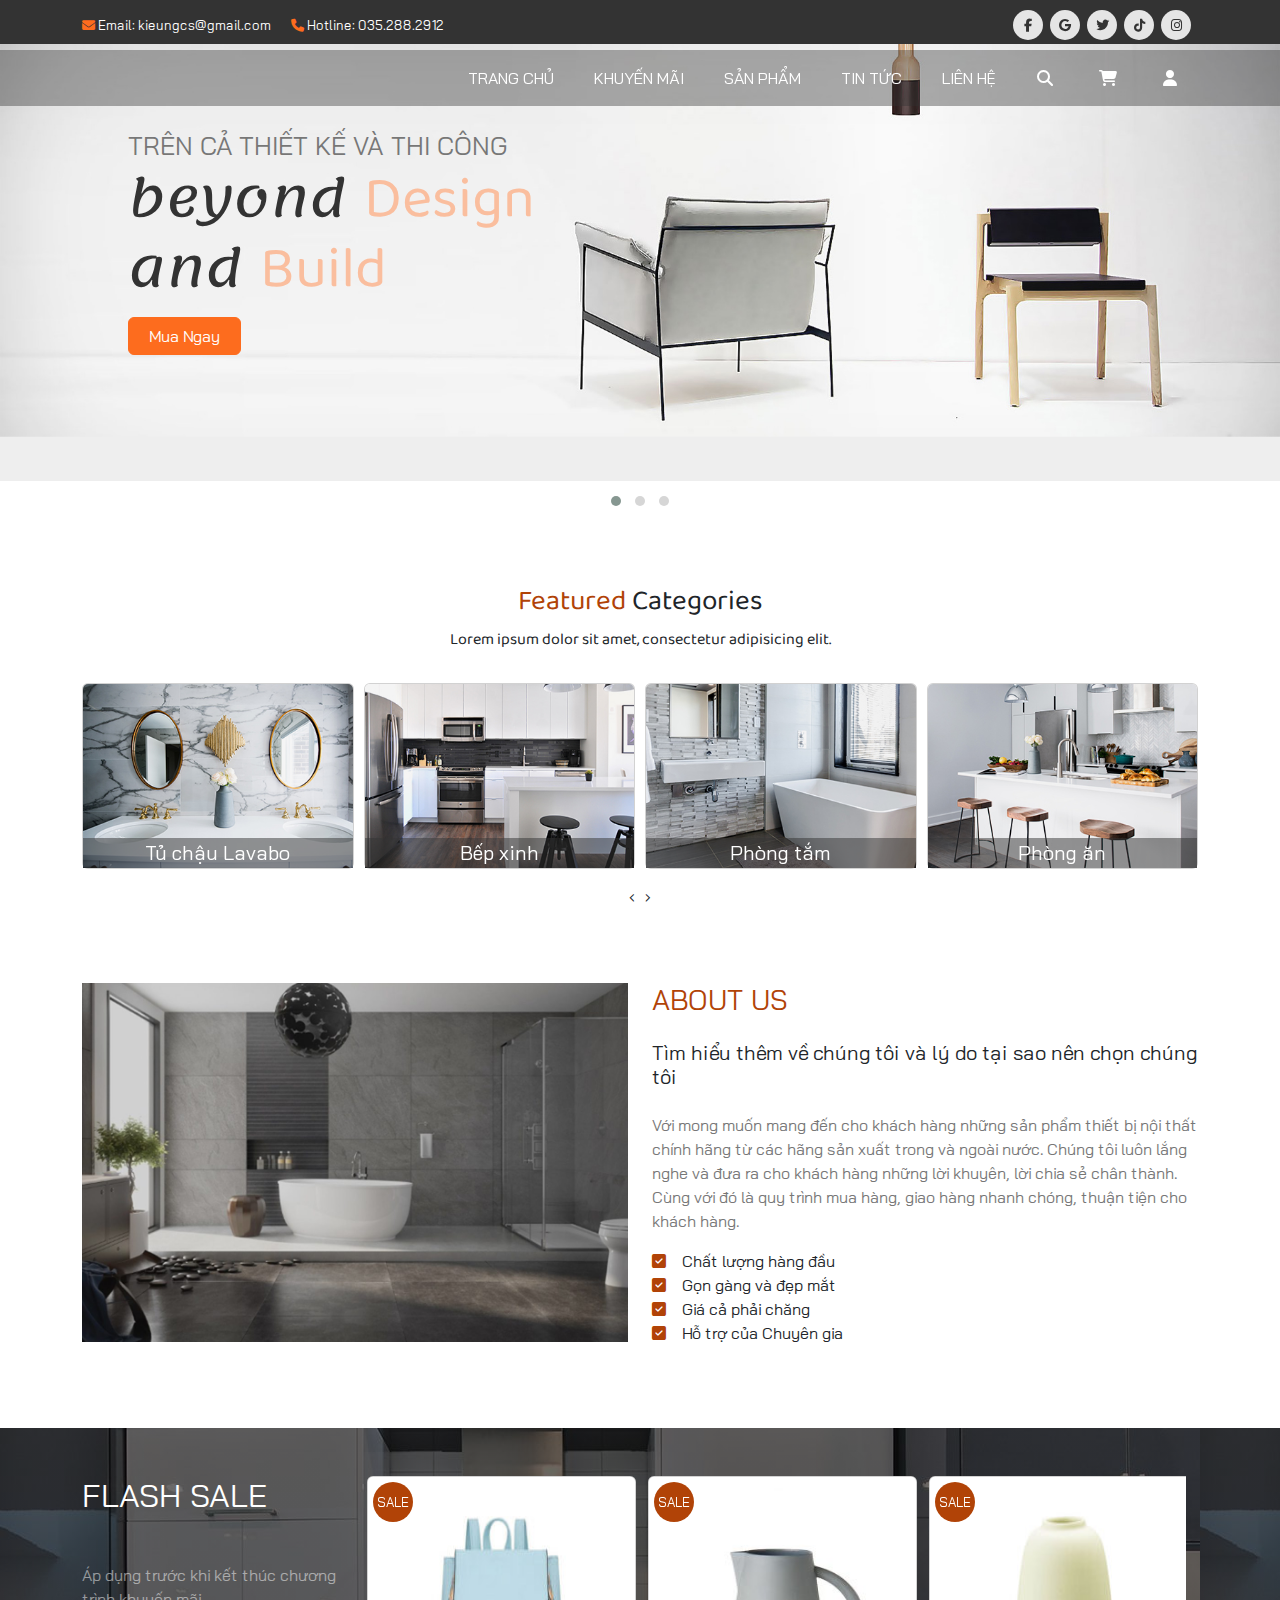
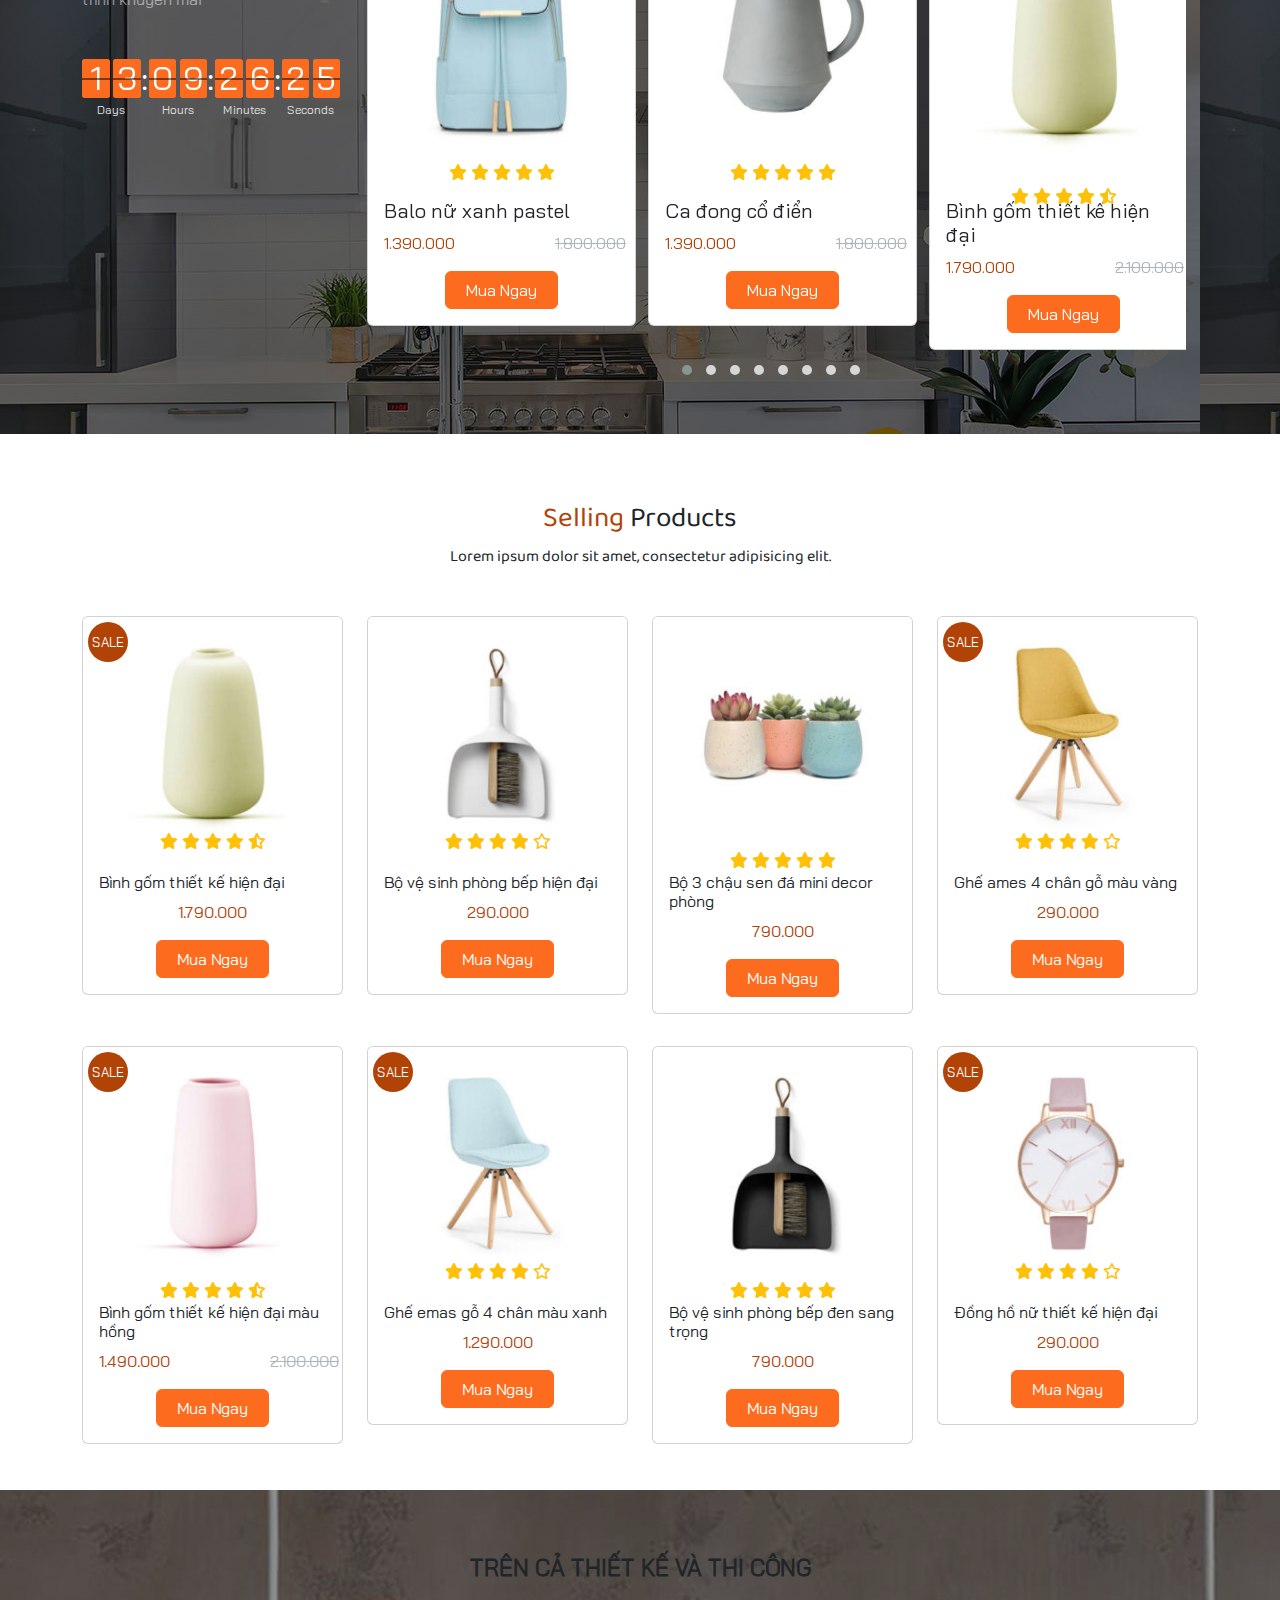
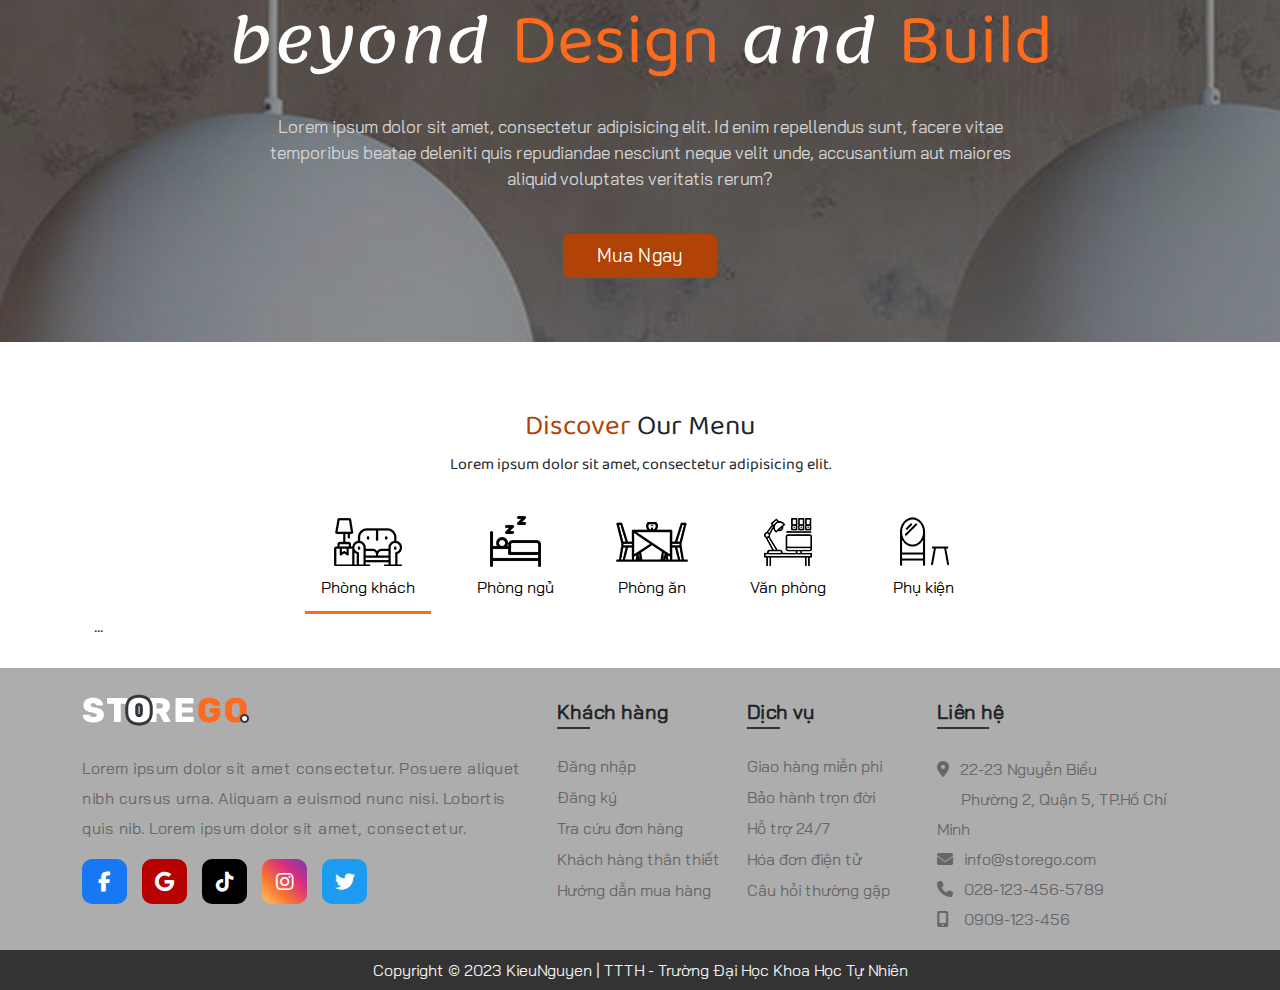
==== index.html @ 7e616f6b "initial commit" ====
<!doctype html>
<html><!-- InstanceBegin template="/Templates/TEMP-full.dwt" codeOutsideHTMLIsLocked="false" -->
<head>
<meta charset="utf-8">
<!-- InstanceBeginEditable name="doctitle" -->
<title>STORE-GO</title>
<!-- InstanceEndEditable -->
<meta name="viewport" content="width=device-width, initial-scale=1">
	<link rel="icon" href="images/logo.png" target="images/x-icon">
	<link rel="stylesheet" href="css/bootstrap.css">
	<link rel="stylesheet" href="css/all.min.css">
	<link rel="stylesheet" href="css/animate.css">
	<link rel="stylesheet" href="css/hover.css" media="all">
	<link rel="stylesheet" href="css/owl.carousel.css">
	<link rel="stylesheet" href="css/owl.theme.default.css">
	<link rel="stylesheet" href="css/style.css">
	<link rel="stylesheet" href="css/main-style.css">
<!-- InstanceBeginEditable name="head" -->
<!-- InstanceEndEditable -->
</head>

<body>
	<header>
		<div class="welcom bg-dark">
			<div class="container">
				<div class="row">
					<div class="col-lg-6">
						<ul class="contact">
							<li><i class="fa-solid fa-envelope text-primary"></i> Email: kieungcs@gmail.com</li>
							<li><i class="fa-solid fa-phone text-primary"></i> Hotline: 035.288.2912</li>
						</ul>
					</div>
					<div class="col-lg-6">
						<ul class="social d-flex justify-content-end mb-2">
							<li class="hvr-sweep-to-right"><a href="#"><i class="fa-brands fa-facebook-f"></i></a></li>
							<li class="hvr-sweep-to-right"><a href="#"><i class="fa-brands fa-google"></i></a></li>
							<li class="hvr-sweep-to-right"><a href="#"><i class="fa-brands fa-twitter"></i></a></li>
							<li class="hvr-sweep-to-right"><a href="#"><i class="fa-brands fa-tiktok"></i></a></li>
							<li class="hvr-sweep-to-right"><a href="#"><i class="fa-brands fa-instagram"></i></a></li>
						</ul>
					</div>
				</div>
			</div>
		</div>
		<nav class="navbar navbar-expand-lg px-3">
			<div class="container">
				<a href="index.html" class="navbar-brand"><img src="images/Logo.png" alt=""></a>
				<button type="button" class="navbar-toggler" data-bs-target="#menu" data-bs-toggle="collapse" > <span class="navbar-toggler-icon"></span></button>
				<div class="navbar-collapse collapse" id="menu">
					<ul class="navbar-nav ms-auto">
						<li class="nav-item">
							<a class="nav-link hvr-underline-from-center" href="#">TRANG CHỦ</a>
						</li>
						<li class="nav-item">
							<a class="nav-link hvr-underline-from-center" href="#">KHUYẾN MÃI</a>
						</li>
						<li class="nav-item">
							<a class="nav-link hvr-underline-from-center" href="#">SẢN PHẨM</a>
						</li>
						<li class="nav-item">
							<a class="nav-link hvr-underline-from-center" href="#">TIN TỨC</a>
						</li>
						<li class="nav-item">
							<a class="nav-link hvr-underline-from-center" href="#">LIÊN HỆ</a>
						</li>
					</ul>
					<div class="sub-nav">
						<button class="btn hvr-ripple-in" type="button"><i class="fa-solid fa-search text-white"></i></button>
						<button class="btn hvr-ripple-in" type="button"><i class="fa-solid fa-cart-shopping text-white"></i></button>
						<button class="btn hvr-ripple-in" type="button"><i class="fa-solid fa-user text-white"></i></button>
					</div>
				</div>
			</div>
		</nav>
	  
		<div class="bg-page">
			<!-- InstanceBeginEditable name="banner" -->
			<div class="owl-carousel owl-theme" id="banner">
				<div class="item">
					<img src="images/Main-banner.jpg" alt="">
					<div class="carousel-caption">
						<h4>TRÊN CẢ THIẾT KẾ VÀ THI CÔNG</h4>
						<h2 class="caption">beyond <span>Design</span> <br> and <span>Build</span></h2>
						<button type="button" class="btn btn-primary">Mua Ngay</button>
					</div>
				</div>
				<div class="item">
					<img src="images/Main-banner-01.jpg" alt="">
					<div class="carousel-caption">
						<h4 class="text-primary">SPECIAL OFFER</h4>
						<h1 class="display-1 text-primary">40 <span class="text-light">% <br>OFF</span></h1>
						<h5>On select furniture</h5>
						<button type="button" class="btn btn-primary">Mua Ngay</button>
					</div>
				</div>
				<div class="item">
					<img src="images/main-banner-2.jpg" alt="">
					<div class="carousel-caption">
						<h1 class="display-1 text-primary">Furniture you</h1>
						<h4 style="letter-spacing: 0.5vw" class="my-3 text-light">'ll love in 2024</h4>
						<h5>Lorem ipsum dolor sit amet.</h5>
						<button type="button" class="btn btn-primary">Mua Ngay</button>
					</div>
				</div>
			</div>		
			
			<!-- InstanceEndEditable -->
		</div>
	</header>
    
	
<!-- InstanceBeginEditable name="main" -->
	<main>
		<section>
			<div class="container">
				<div class="section-title">
					<h3><span class="text-secondary">Featured</span> Categories</h3>
					<p>Lorem ipsum dolor sit amet, consectetur adipisicing elit.</p>
				</div>
				<div class="owl-carousel owl-theme" id="category">
					<div class="item card">
						<img src="images/category-image-1.jpg" alt="" class="w-100 card-img-top">
						<div class="card-img-overlay">
							<p>Tủ chậu Lavabo</p>
						</div>
					</div>
					<div class="item card">
						<img src="images/category-image-2.jpg" alt="" class="w-100 card-img-top">
						<div class="card-img-overlay">
							<p>Bếp xinh</p>
						</div>
					</div>
					<div class="item card">
						<img src="images/category-image-3.jpg" alt="" class="w-100 card-img-top">
						<div class="card-img-overlay">
							<p>Phòng tắm</p>
						</div>
					</div>
					<div class="item card">
						<img src="images/category-image-4.jpg" alt="" class="w-100 card-img-top">
						<div class="card-img-overlay">
							<p>Phòng ăn</p>
						</div>
					</div>
					<div class="item card">
						<img src="images/category-image-5.jpg" alt="" class="w-100 card-img-top">
						<div class="card-img-overlay">
							<p>Thiết bị hiện đại</p>
						</div>
					</div>
					<div class="item card">
						<img src="images/category-image-6.jpg" alt="" class="w-100 card-img-top">
						<div class="card-img-overlay">
							<p>Phụ kiện bếp</p>
						</div>
					</div>
				</div>
			</div>
		</section>
		<section class="about" style="margin: 70px 0 30px 0">
			<div class="container">
				<div class="row">
					<div class="col-md-6 mb-3">
						<img src="images/Consequunt-magni-dolores-1200x789_t.jpg" alt="" class="w-100">
					</div>
					<div class="col-md-6">
						<h3 class="text-secondary pb-3">ABOUT US</h3>
						<h5 class="pb-3">Tìm hiểu thêm về chúng tôi và lý do tại sao nên chọn chúng tôi</h5>
						<p class="text-gray">Với mong muốn mang đến cho khách hàng những sản phẩm thiết bị nội thất chính hãng từ các hãng sản xuất trong và ngoài nước. Chúng tôi luôn lắng nghe và đưa ra cho khách hàng những lời khuyên, lời chia sẻ chân thành. Cùng với đó là quy trình mua hàng, giao hàng nhanh chóng, thuận tiện cho khách hàng.</p>
						<ul>
							<li><i class="fa-solid fa-check-square text-secondary me-3"></i>Chất lượng hàng đầu</li>
							<li><i class="fa-solid fa-check-square text-secondary me-3"></i>Gọn gàng và đẹp mắt</li>
							<li><i class="fa-solid fa-check-square text-secondary me-3"></i>Giá cả phải chăng</li>
							<li><i class="fa-solid fa-check-square text-secondary me-3"></i>Hỗ trợ của Chuyên gia</li>
						</ul>
					</div>
				</div>
			</div>
		</section>
		<section id="flash-deal">
			<div style="margin: 70px 0 30px 0">
				<div class="content py-5">
					<div class="container">
						<div class="row">
							<div class="col-lg-3">
								<h2 class="text-white">FLASH SALE</h2>
								<p class="text-white-50 mt-5">Áp dụng trước khi kết thúc chương trình khuyến mãi</p>
								<div class="flipper my-5" data-reverse="true" data-datetime="2023-01-01 00:00:00" data-template="dd|HH|ii|ss" data-labels="Days|Hours|Minutes|Seconds" id="myFlipper"></div>
							</div>
							<div class="col-lg-9">
								<div class="row owl-carousel owl-theme" id="pr-sale">
									<div class="item">
										<div class="card">
											<div class="tag-sale">SALE</div>
											<img src="images/1-256x360.jpg" alt="" class="card-img-top w-100">
											<div class="card-img-overlay text-center text-yellow" style="position: absolute; bottom: 125px">
												<i class="fa-solid fa-star"></i>
												<i class="fa-solid fa-star"></i>
												<i class="fa-solid fa-star"></i>
												<i class="fa-solid fa-star"></i>
												<i class="fa-solid fa-star"></i>
											</div>
											<div class="card-body text-center">
												<h5 class="card-title text-start">Ca đong cổ điển</h5>
												<p class="price text-secondary text-end">1.390.000 <span class="giacu">1.800.000</span></p>
												<a href="#"><button type="button" class="btn btn-primary">Mua Ngay</button></a>
											</div>
											<div class="card-img-overlay sub-view">
												<ul class="d-flex flex-column">
					 								<li><a href="#"><i class="fas fa-shopping-cart"></i></a></li>
				 									<li><a href="#"><i class="fas fa-heart"></i></a></li>
				 									<li><a href="#"><i class="fas fa-search-plus"></i></a></li>
												</ul>
											</div>
										</div>
									</div>
									<div class="item">
										<div class="card">
											<div class="tag-sale">SALE</div>
											<img src="images/1-270x250.jpg" alt="" class="card-img-top w-100">
											<div class="card-img-overlay text-center text-yellow" style="position: absolute; bottom: 125px">
												<i class="fa-solid fa-star"></i>
												<i class="fa-solid fa-star"></i>
												<i class="fa-solid fa-star"></i>
												<i class="fa-solid fa-star"></i>
												<i class="fa-solid fa-star-half-alt"></i>
											</div>
											<div class="card-body text-center">
												<h5 class="card-title text-start">Bình gốm thiết kế hiện đại</h5>
												<p class="price text-secondary text-end">1.790.000 <span class="giacu">2.100.000</span></p>
												<a href="#"><button type="button" class="btn btn-primary">Mua Ngay</button></a>
											</div>
											<div class="card-img-overlay sub-view">
												<ul class="d-flex flex-column">
					 								<li><a href="#"><i class="fas fa-shopping-cart"></i></a></li>
				 									<li><a href="#"><i class="fas fa-heart"></i></a></li>
				 									<li><a href="#"><i class="fas fa-search-plus"></i></a></li>
												</ul>
											</div>
										</div>
									</div>
									<div class="item">
										<div class="card">
											<div class="tag-sale">SALE</div>
											<img src="images/1-277x300.jpg" alt="" class="card-img-top w-100">
											<div class="card-img-overlay text-center text-yellow" style="position: absolute; bottom: 125px">
												<i class="fa-solid fa-star"></i>
												<i class="fa-solid fa-star"></i>
												<i class="fa-solid fa-star"></i>
												<i class="fa-solid fa-star"></i>
												<i class="fa-regular fa-star"></i>
											</div>
											<div class="card-body text-center">
												<h5 class="card-title text-start">Ghế tựa bằng gỗ 4 chân</h5>
												<p class="price text-secondary text-end">720.000 <span class="giacu">1.300.000</span></p>
												<a href="#"><button type="button" class="btn btn-primary">Mua Ngay</button></a>
											</div>
											<div class="card-img-overlay sub-view">
												<ul class="d-flex flex-column">
					 								<li><a href="#"><i class="fas fa-shopping-cart"></i></a></li>
				 									<li><a href="#"><i class="fas fa-heart"></i></a></li>
				 									<li><a href="#"><i class="fas fa-search-plus"></i></a></li>
												</ul>
											</div>
										</div>
									</div>
									<div class="item">
										<div class="card">
											<div class="tag-sale">SALE</div>
											<img src="images/10-1-277x350.jpg" alt="" class="card-img-top w-100">
											<div class="card-img-overlay text-center text-yellow" style="position: absolute; bottom: 125px">
												<i class="fa-solid fa-star"></i>
												<i class="fa-solid fa-star"></i>
												<i class="fa-solid fa-star"></i>
												<i class="fa-solid fa-star"></i>
												<i class="fa-solid fa-star"></i>
											</div>
											<div class="card-body text-center">
												<h5 class="card-title text-start">Ly uống nước có quai</h5>
												<p class="price text-secondary text-end">390.000 <span class="giacu">800.000</span></p>
												<a href="#"><button type="button" class="btn btn-primary">Mua Ngay</button></a>
											</div>
											<div class="card-img-overlay sub-view">
												<ul class="d-flex flex-column">
					 								<li><a href="#"><i class="fas fa-shopping-cart"></i></a></li>
				 									<li><a href="#"><i class="fas fa-heart"></i></a></li>
				 									<li><a href="#"><i class="fas fa-search-plus"></i></a></li>
												</ul>
											</div>
										</div>
									</div>
									<div class="item">
										<div class="card">
											<div class="tag-sale">SALE</div>
											<img src="images/10-270x250.jpg" alt="" class="card-img-top w-100">
											<div class="card-img-overlay text-center text-yellow" style="position: absolute; bottom: 125px">
												<i class="fa-solid fa-star"></i>
												<i class="fa-solid fa-star"></i>
												<i class="fa-solid fa-star"></i>
												<i class="fa-solid fa-star"></i>
												<i class="fa-solid fa-star-half-alt"></i>
											</div>
											<div class="card-body text-center">
												<h5 class="card-title text-start">Đồng hồ nữ sang trọng</h5>
												<p class="price text-secondary text-end">3.390.000 <span class="giacu">7.800.000</span></p>
												<a href="#"><button type="button" class="btn btn-primary">Mua Ngay</button></a>
											</div>
											<div class="card-img-overlay sub-view">
												<ul class="d-flex flex-column">
					 								<li><a href="#"><i class="fas fa-shopping-cart"></i></a></li>
				 									<li><a href="#"><i class="fas fa-heart"></i></a></li>
				 									<li><a href="#"><i class="fas fa-search-plus"></i></a></li>
												</ul>
											</div>
										</div>
									</div>
									<div class="item">
										<div class="card">
											<div class="tag-sale">SALE</div>
											<img src="images/10-277x300.jpg" alt="" class="card-img-top w-100">
											<div class="card-img-overlay text-center text-yellow" style="position: absolute; bottom: 125px">
												<i class="fa-solid fa-star"></i>
												<i class="fa-solid fa-star"></i>
												<i class="fa-solid fa-star"></i>
												<i class="fa-solid fa-star"></i>
												<i class="fa-regular fa-star"></i>
											</div>
											<div class="card-body text-center">
												<h5 class="card-title text-start">Ghế tựa xanh green 4 chân</h5>
												<p class="price text-secondary text-end">390.000 <span class="giacu">1.000.000</span></p>
												<a href="#"><button type="button" class="btn btn-primary">Mua Ngay</button></a>
											</div>
											<div class="card-img-overlay sub-view">
												<ul class="d-flex flex-column">
					 								<li><a href="#"><i class="fas fa-shopping-cart"></i></a></li>
				 									<li><a href="#"><i class="fas fa-heart"></i></a></li>
				 									<li><a href="#"><i class="fas fa-search-plus"></i></a></li>
												</ul>
											</div>
										</div>
									</div>
									<div class="item">
										<div class="card">
											<div class="tag-sale">SALE</div>
											<img src="images/12-256x256.jpg" alt="" class="card-img-top w-100">
											<div class="card-img-overlay text-center text-yellow" style="position: absolute; bottom: 125px">
												<i class="fa-solid fa-star"></i>
												<i class="fa-solid fa-star"></i>
												<i class="fa-solid fa-star"></i>
												<i class="fa-solid fa-star"></i>
												<i class="fa-solid fa-star-half-alt"></i>
											</div>
											<div class="card-body text-center">
												<h5 class="card-title text-start">Đèn trang trí treo tường</h5>
												<p class="price text-secondary text-end">390.000 <span class="giacu">800.000</span></p>
												<a href="#"><button type="button" class="btn btn-primary">Mua Ngay</button></a>
											</div>
											<div class="card-img-overlay sub-view">
												<ul class="d-flex flex-column">
					 								<li><a href="#"><i class="fas fa-shopping-cart"></i></a></li>
				 									<li><a href="#"><i class="fas fa-heart"></i></a></li>
				 									<li><a href="#"><i class="fas fa-search-plus"></i></a></li>
												</ul>
											</div>
										</div>
									</div>
									<div class="item">
										<div class="card">
											<div class="tag-sale">SALE</div>
											<img src="images/11-270x250.jpg" alt="" class="card-img-top w-100">
											<div class="card-img-overlay text-center text-yellow" style="position: absolute; bottom: 125px">
												<i class="fa-solid fa-star"></i>
												<i class="fa-solid fa-star"></i>
												<i class="fa-solid fa-star"></i>
												<i class="fa-solid fa-star"></i>
												<i class="fa-solid fa-star"></i>
											</div>
											<div class="card-body text-center">
												<h5 class="card-title text-start">Balo nữ xanh pastel</h5>
												<p class="price text-secondary text-end">1.390.000 <span class="giacu">1.800.000</span></p>
												<a href="#"><button type="button" class="btn btn-primary">Mua Ngay</button></a>
											</div>
											<div class="card-img-overlay sub-view">
												<ul class="d-flex flex-column">
					 								<li><a href="#"><i class="fas fa-shopping-cart"></i></a></li>
				 									<li><a href="#"><i class="fas fa-heart"></i></a></li>
				 									<li><a href="#"><i class="fas fa-search-plus"></i></a></li>
												</ul>
											</div>
										</div>
									</div>
								</div>
							</div>
						</div>
					</div>
				</div>
			</div>
		</section>
		<section id="pr-hot" style="margin: 70px 0 30px 0">
			<div class="container">
				<div class="section-title">
					<h3><span class="text-secondary">Selling</span> Products</h3>
					<p>Lorem ipsum dolor sit amet, consectetur adipisicing elit.</p>
				</div>
				<div class="row" style="overflow: hidden">
					<div class="col-lg-4 col-xl-3 col-6">
						<div class="card my-3">
                            <div class="tag-sale">SALE</div>
                            <img src="images/1-270x250.jpg" alt="" class="card-img-top w-100" style="">
                            <div class="card-img-overlay text-center text-yellow" style="position: absolute; bottom: 125px">
                                <i class="fa-solid fa-star"></i>
                                <i class="fa-solid fa-star"></i>
                                <i class="fa-solid fa-star"></i>
                                <i class="fa-solid fa-star"></i>
                                <i class="fa-solid fa-star-half-alt"></i>
                            </div>
                            <div class="card-body text-center">
                                <h6 class="card-title text-start">Bình gốm thiết kế hiện đại</h6>
                                <p class="text-secondary">1.790.000</p>
                                <a href="#"><button type="button" class="btn btn-primary">Mua Ngay</button></a>
                            </div>
                            <div class="card-img-overlay sub-view">
                                <ul class="d-flex flex-column">
                                    <li><a href="#"><i class="fas fa-shopping-cart"></i></a></li>
                                    <li><a href="#"><i class="fas fa-heart"></i></a></li>
                                    <li><a href="#"><i class="fas fa-search-plus"></i></a></li>
                                </ul>
                            </div>
                        </div>
					</div>
					<div class="col-lg-4 col-xl-3 col-6">
						<div class="card my-3">
                            <img src="images/3-270x250.jpg" alt="" class="card-img-top w-100">
                            <div class="card-img-overlay text-center text-yellow" style="position: absolute; bottom: 125px">
                                <i class="fa-solid fa-star"></i>
                                <i class="fa-solid fa-star"></i>
                                <i class="fa-solid fa-star"></i>
                                <i class="fa-solid fa-star"></i>
                                <i class="fa-regular fa-star"></i>
                            </div>
                            <div class="card-body text-center">
                                <h6 class="card-title text-start">Bộ vệ sinh phòng bếp hiện đại</h6>
                                <p class="text-secondary">290.000</p>
                                <a href="#"><button type="button" class="btn btn-primary">Mua Ngay</button></a>
                            </div>
                            <div class="card-img-overlay sub-view">
                                <ul class="d-flex flex-column">
                                    <li><a href="#"><i class="fas fa-shopping-cart"></i></a></li>
                                    <li><a href="#"><i class="fas fa-heart"></i></a></li>
                                    <li><a href="#"><i class="fas fa-search-plus"></i></a></li>
                                </ul>
                            </div>
                        </div>
					</div>
					<div class="col-lg-4 col-6 col-xl-3">
						<div class="card my-3">
                            <img src="images/5-270x250.jpg" alt="" class="card-img-top w-100">
                            <div class="card-img-overlay text-center text-yellow" style="position: absolute; bottom: 125px">
                                <i class="fa-solid fa-star"></i>
                                <i class="fa-solid fa-star"></i>
                                <i class="fa-solid fa-star"></i>
                                <i class="fa-solid fa-star"></i>
                                <i class="fa-solid fa-star"></i>
                            </div>
                            <div class="card-body text-center">
                                <h6 class="card-title text-start">Bộ 3 chậu sen đá mini decor phòng</h6>
                                <p class="text-secondary">790.000</p>
                                <a href="#"><button type="button" class="btn btn-primary">Mua Ngay</button></a>
                            </div>
                            <div class="card-img-overlay sub-view">
                                <ul class="d-flex flex-column">
                                    <li><a href="#"><i class="fas fa-shopping-cart"></i></a></li>
                                    <li><a href="#"><i class="fas fa-heart"></i></a></li>
                                    <li><a href="#"><i class="fas fa-search-plus"></i></a></li>
                                </ul>
                            </div>
                        </div>
					</div>
					<div class="col-lg-4 col-6 col-xl-3">
						<div class="card my-3">
							<div class="tag-sale">SALE</div>
                            <img src="images/7-270x250.jpg" alt="" class="card-img-top w-100">
                            <div class="card-img-overlay text-center text-yellow" style="position: absolute; bottom: 125px">
                                <i class="fa-solid fa-star"></i>
                                <i class="fa-solid fa-star"></i>
                                <i class="fa-solid fa-star"></i>
                                <i class="fa-solid fa-star"></i>
                                <i class="fa-regular fa-star"></i>
                            </div>
                            <div class="card-body text-center">
                                <h6 class="card-title text-start">Ghế ames 4 chân gỗ màu vàng </h6>
                                <p class="text-secondary">290.000</p>
                                <a href="#"><button type="button" class="btn btn-primary">Mua Ngay</button></a>
                            </div>
                            <div class="card-img-overlay sub-view">
                                <ul class="d-flex flex-column">
                                    <li><a href="#"><i class="fas fa-shopping-cart"></i></a></li>
                                    <li><a href="#"><i class="fas fa-heart"></i></a></li>
                                    <li><a href="#"><i class="fas fa-search-plus"></i></a></li>
                                </ul>
                            </div>
                        </div>
					</div>
					<div class="col-lg-4 col-6 col-xl-3">
						<div class="card my-3">
                            <div class="tag-sale">SALE</div>
                            <img src="images/2-270x250.jpg" alt="" class="card-img-top w-100">
                            <div class="card-img-overlay text-center text-yellow" style="position: absolute; bottom: 125px">
                                <i class="fa-solid fa-star"></i>
                                <i class="fa-solid fa-star"></i>
                                <i class="fa-solid fa-star"></i>
                                <i class="fa-solid fa-star"></i>
                                <i class="fa-solid fa-star-half-alt"></i>
                            </div>
                            <div class="card-body text-center">
                                <h6 class="card-title text-start">Bình gốm thiết kế hiện đại màu hồng</h6>
                                <p class="price text-secondary text-end">1.490.000 <span class="giacu">2.100.000</span></p>
                                <a href="#"><button type="button" class="btn btn-primary">Mua Ngay</button></a>
                            </div>
                            <div class="card-img-overlay sub-view">
                                <ul class="d-flex flex-column">
                                    <li><a href="#"><i class="fas fa-shopping-cart"></i></a></li>
                                    <li><a href="#"><i class="fas fa-heart"></i></a></li>
                                    <li><a href="#"><i class="fas fa-search-plus"></i></a></li>
                                </ul>
                            </div>
                        </div>
					</div>
					<div class="col-lg-4 col-6 col-xl-3">
						<div class="card my-3">
							<div class="tag-sale">SALE</div>
                            <img src="images/8-270x250.jpg" alt="" class="card-img-top w-100">
                            <div class="card-img-overlay text-center text-yellow" style="position: absolute; bottom: 125px">
                                <i class="fa-solid fa-star"></i>
                                <i class="fa-solid fa-star"></i>
                                <i class="fa-solid fa-star"></i>
                                <i class="fa-solid fa-star"></i>
                                <i class="fa-regular fa-star"></i>
                            </div>
                            <div class="card-body text-center">
                                <h6 class="card-title text-start">Ghế emas gỗ 4 chân màu xanh</h6>
                                <p class="text-secondary">1.290.000</p>
                                <a href="#"><button type="button" class="btn btn-primary">Mua Ngay</button></a>
                            </div>
                            <div class="card-img-overlay sub-view">
                                <ul class="d-flex flex-column">
                                    <li><a href="#"><i class="fas fa-shopping-cart"></i></a></li>
                                    <li><a href="#"><i class="fas fa-heart"></i></a></li>
                                    <li><a href="#"><i class="fas fa-search-plus"></i></a></li>
                                </ul>
                            </div>
                        </div>
					</div>
					<div class="col-lg-4 col-6 col-xl-3">
						<div class="card my-3">
                            <img src="images/4-270x250.jpg" alt="" class="card-img-top w-100">
                            <div class="card-img-overlay text-center text-yellow" style="position: absolute; bottom: 125px">
                                <i class="fa-solid fa-star"></i>
                                <i class="fa-solid fa-star"></i>
                                <i class="fa-solid fa-star"></i>
                                <i class="fa-solid fa-star"></i>
                                <i class="fa-solid fa-star"></i>
                            </div>
                            <div class="card-body text-center">
                                <h6 class="card-title text-start">Bộ vệ sinh phòng bếp đen sang trọng</h6>
                                <p class="text-secondary">790.000</p>
                                <a href="#"><button type="button" class="btn btn-primary">Mua Ngay</button></a>
                            </div>
                            <div class="card-img-overlay sub-view">
                                <ul class="d-flex flex-column">
                                    <li><a href="#"><i class="fas fa-shopping-cart"></i></a></li>
                                    <li><a href="#"><i class="fas fa-heart"></i></a></li>
                                    <li><a href="#"><i class="fas fa-search-plus"></i></a></li>
                                </ul>
                            </div>
                        </div>
					</div>
					<div class="col-lg-4 col-6 col-xl-3">
						<div class="card my-3">
							<div class="tag-sale">SALE</div>
                            <img src="images/9-270x250.jpg" alt="" class="card-img-top w-100">
                            <div class="card-img-overlay text-center text-yellow" style="position: absolute; bottom: 125px">
                                <i class="fa-solid fa-star"></i>
                                <i class="fa-solid fa-star"></i>
                                <i class="fa-solid fa-star"></i>
                                <i class="fa-solid fa-star"></i>
                                <i class="fa-regular fa-star"></i>
                            </div>
                            <div class="card-body text-center">
                                <h6 class="card-title text-start">Đồng hồ nữ thiết kế hiện đại</h6>
                                <p class="text-secondary">290.000</p>
                                <a href="#"><button type="button" class="btn btn-primary">Mua Ngay</button></a>
                            </div>
                            <div class="card-img-overlay sub-view">
                                <ul class="d-flex flex-column">
                                    <li><a href="#"><i class="fas fa-shopping-cart"></i></a></li>
                                    <li><a href="#"><i class="fas fa-heart"></i></a></li>
                                    <li><a href="#"><i class="fas fa-search-plus"></i></a></li>
                                </ul>
                            </div>
                        </div>
					</div>
				</div>
			</div>
		</section>
		<div class="sub-banner text-center container-fluid">
			<h3>Trên cả thiết kế và thi công</h3>
			<h2 class="caption my-4">beyond <span>Design</span> and <span>Build</span></h2>
			<p>Lorem ipsum dolor sit amet, consectetur adipisicing elit. Id enim repellendus sunt, facere vitae temporibus beatae deleniti quis repudiandae nesciunt neque velit unde, accusantium aut maiores aliquid voluptates veritatis rerum?</p>
			<a href="#"><button type="button" class="btn">Mua Ngay</button></a>
		</div>
		<section id="product" style="margin: 70px 0 30px 0">
			<div class="section-title">
				<h3><span class="text-secondary">Discover</span> Our Menu</h3>
				<p>Lorem ipsum dolor sit amet, consectetur adipisicing elit.</p>
			</div>
			<div class="container">
				<ul class="nav nav-pills">
  					<li class="nav-item">
    					<a class="nav-link active text-center" data-bs-toggle="pill" href="#pk">
							<img src="images/category-3.png" alt="">
							<p class="text-black pt-2 mb-1">Phòng khách</p>
						</a>
  					</li>
  					<li class="nav-item">
    					<a class="nav-link text-center" data-bs-toggle="pill" href="#pn">
							<img src="images/category-4.png" alt="">
							<p class="text-black pt-2 mb-1">Phòng ngủ</p>
						</a>
  					</li>
  					<li class="nav-item">
    					<a class="nav-link text-center" data-bs-toggle="pill" href="#pa">
							<img src="images/category-6.png" alt="">
							<p class="text-black pt-2 mb-1">Phòng ăn</p>
						</a>
  					</li>
					<li class="nav-item text-center">
    					<a class="nav-link" data-bs-toggle="pill" href="#vp">
							<img src="images/category-5.png" alt="">
							<p class="text-black pt-2 mb-1">Văn phòng</p>
						</a>
  					</li>
					<li class="nav-item text-center">
    					<a class="nav-link" data-bs-toggle="pill" href="#pki">
							<img src="images/category-2.png" alt="">
							<p class="text-black pt-2 mb-1">Phụ kiện</p>
						</a>
  					</li>
				</ul>
				<!-- Tab panes -->
				<div class="tab-content">
					<div class="tab-pane container active" id="pk">...</div>
					<div class="tab-pane container fade" id="pn">...</div>
					<div class="tab-pane container fade" id="pa">...</div>
					<div class="tab-pane container fade" id="vp">...</div>
				  	<div class="tab-pane container fade" id="pki">...</div>
				</div>
			</div>
		</section>
	</main>
<!-- InstanceEndEditable -->
<footer class="mt-2">
		<div class="container pt-4">
			<div class="row">
				<div class="col-lg-5 info">
					<img src="images/logo.png" alt="">
					<p>Lorem ipsum dolor sit amet consectetur. Posuere aliquet nibh cursus urna. Aliquam a euismod nunc nisi. Lobortis quis nib. Lorem ipsum dolor sit amet, consectetur.</p>
				  <ul class="social d-flex my-2">
						<li><a href="#"><i class="fa-brands fa-facebook-f"></i></a></li>
						<li><a href="#"><i class="fa-brands fa-google"></i></a></li>
						<li><a href="#"><i class="fa-brands fa-tiktok"></i></a></li>
						<li><a href="#"><i class="fa-brands fa-instagram"></i></a></li>
						<li><a href="#"><i class="fa-brands fa-twitter"></i></a></li>
					</ul>
				</div>
				<div class="col-lg-2 customers">
					<h5>Khách hàng</h5>
					<ul>
						<li><a href="#">Đăng nhập</a></li>
						<li><a href="#">Đăng ký</a></li>
						<li><a href="#">Tra cứu đơn hàng</a></li>
						<li><a href="#">Khách hàng thân thiết</a></li>
						<li><a href="#">Hướng dẫn mua hàng</a></li>
					</ul>
				</div>
				<div class="col-lg-2 service">
				  <h5>Dịch vụ</h5>
				  <ul>
						<li><a href="#">Giao hàng miễn phi</a></li>
						<li><a href="#">Bảo hành trọn đời</a></li>
						<li><a href="#">Hỗ trợ 24/7</a></li>
						<li><a href="#">Hóa đơn điện tử</a></li>
						<li><a href="#">Câu hỏi thường gặp</a></li>
					</ul>
				</div>
			  <div class="col-lg-3 contacts">
					<h5>Liên hệ</h5>
					<p>
						<i class="fa-solid fa-location-dot"></i>
						22-23 Nguyễn Biểu <br> &nbsp;&nbsp;&nbsp;&nbsp;&nbsp;&nbsp;Phường 2, Quận 5, TP.Hồ Chí Minh <br>
						<i class="fa-solid fa-envelope"></i> info@storego.com <br>
						<i class="fa-solid fa-phone"></i> 028-123-456-5789 <br>
						<i class="fa-solid fa-mobile-alt"></i>&nbsp; 0909-123-456
					</p>
				</div>
			</div>
		</div>
  <div class="copyright bg-dark text-light text-center py-2">Copyright &#169; 2023 KieuNguyen | TTTH - Trường Đại Học Khoa Học Tự Nhiên</div>
	</footer>
	
	<script src="js/jquery-3.7.1.min.js"></script>
	<script src="js/bootstrap.bundle.min.js"></script>
	<script src="js/owl.carousel.js"></script>
	<script src="js/wow.min.js"></script>
	<script src="jquery.flipper-responsive.js"></script>
	<script src="js/custom.js"></script>
</body>
<!-- InstanceEnd --></html>
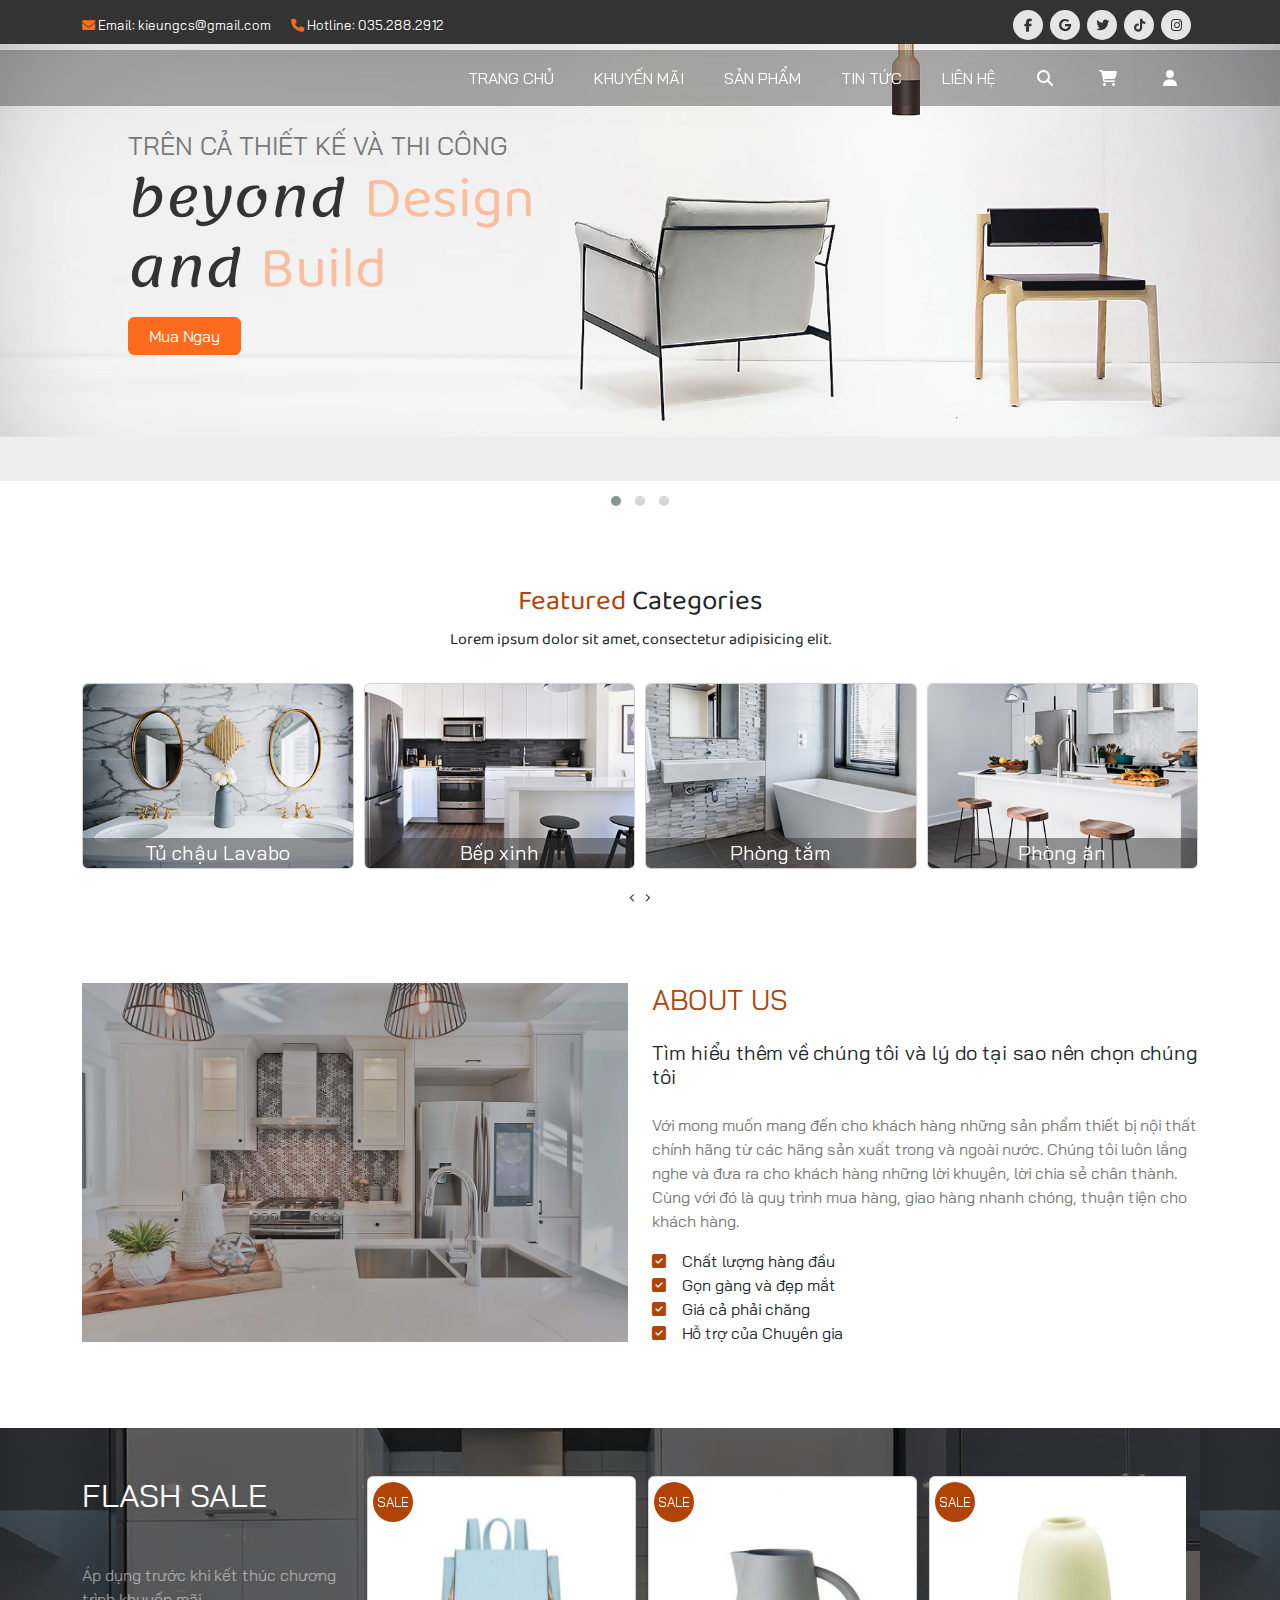
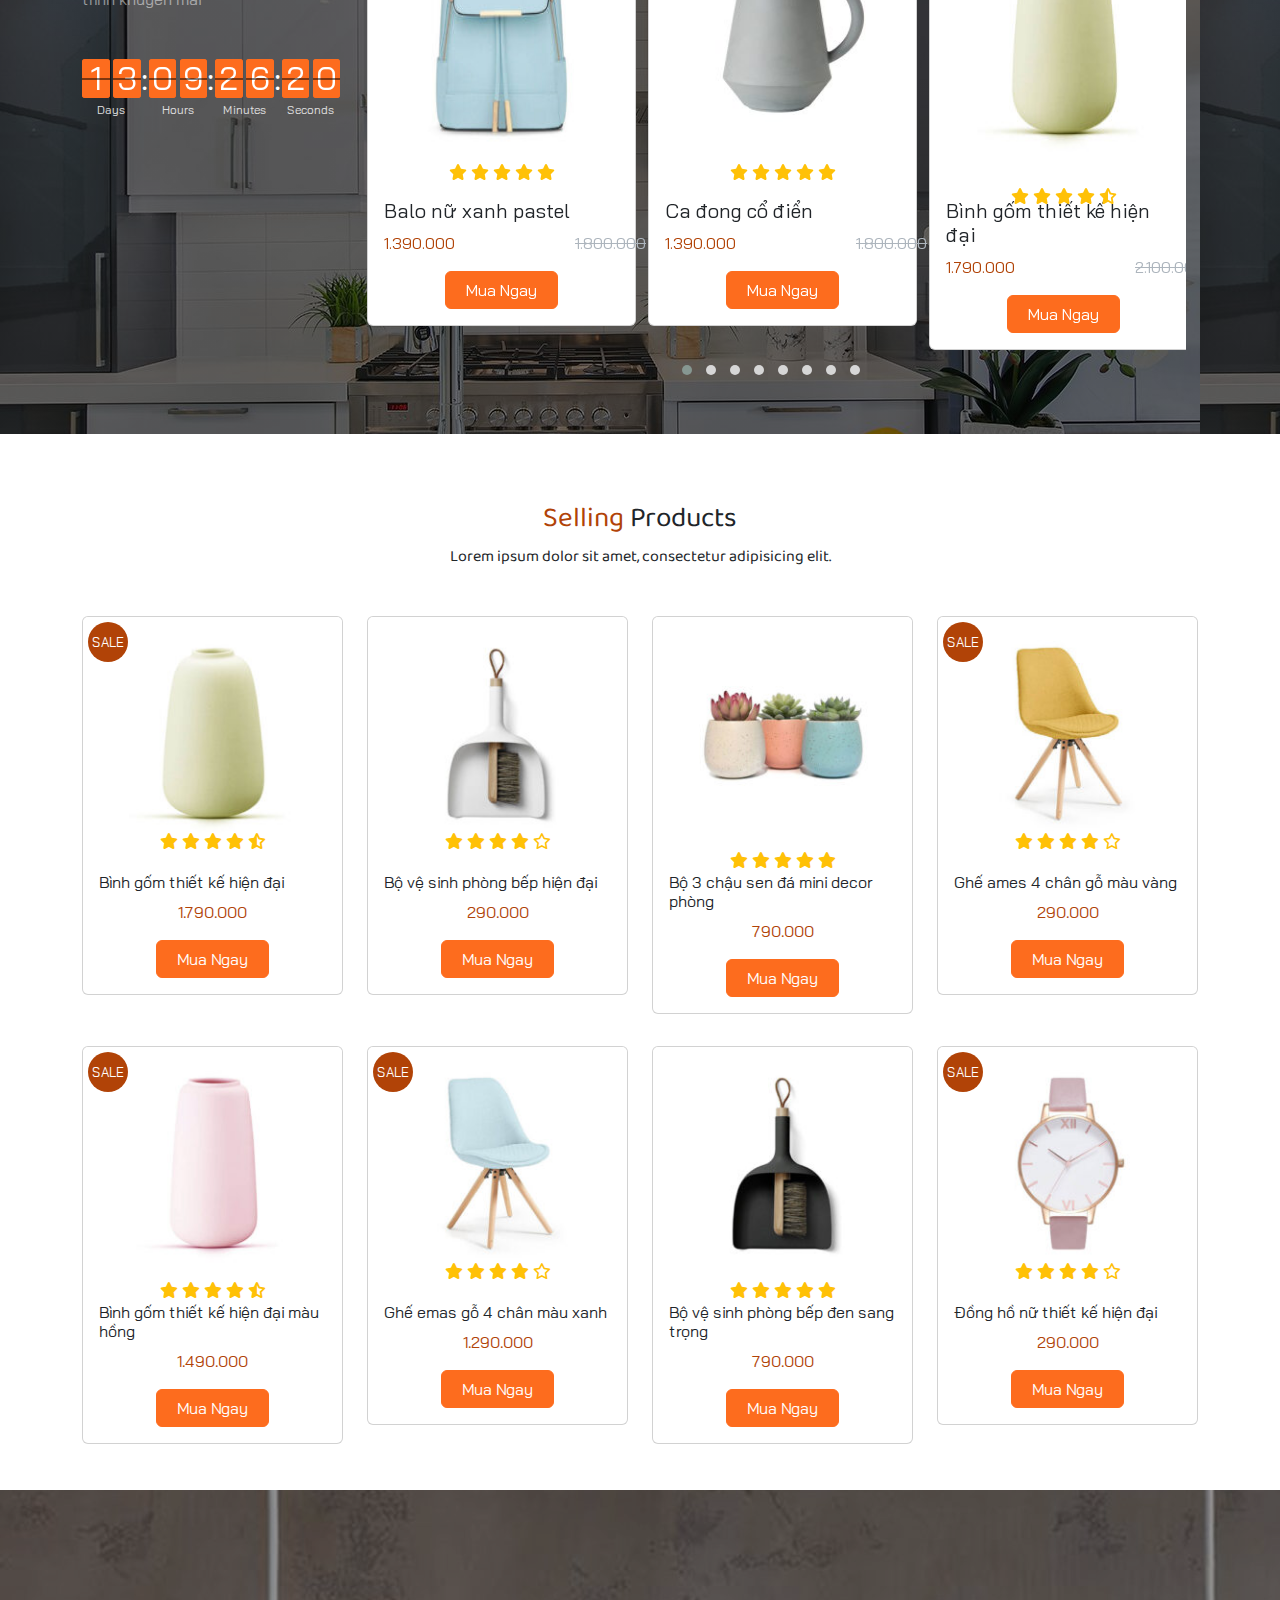
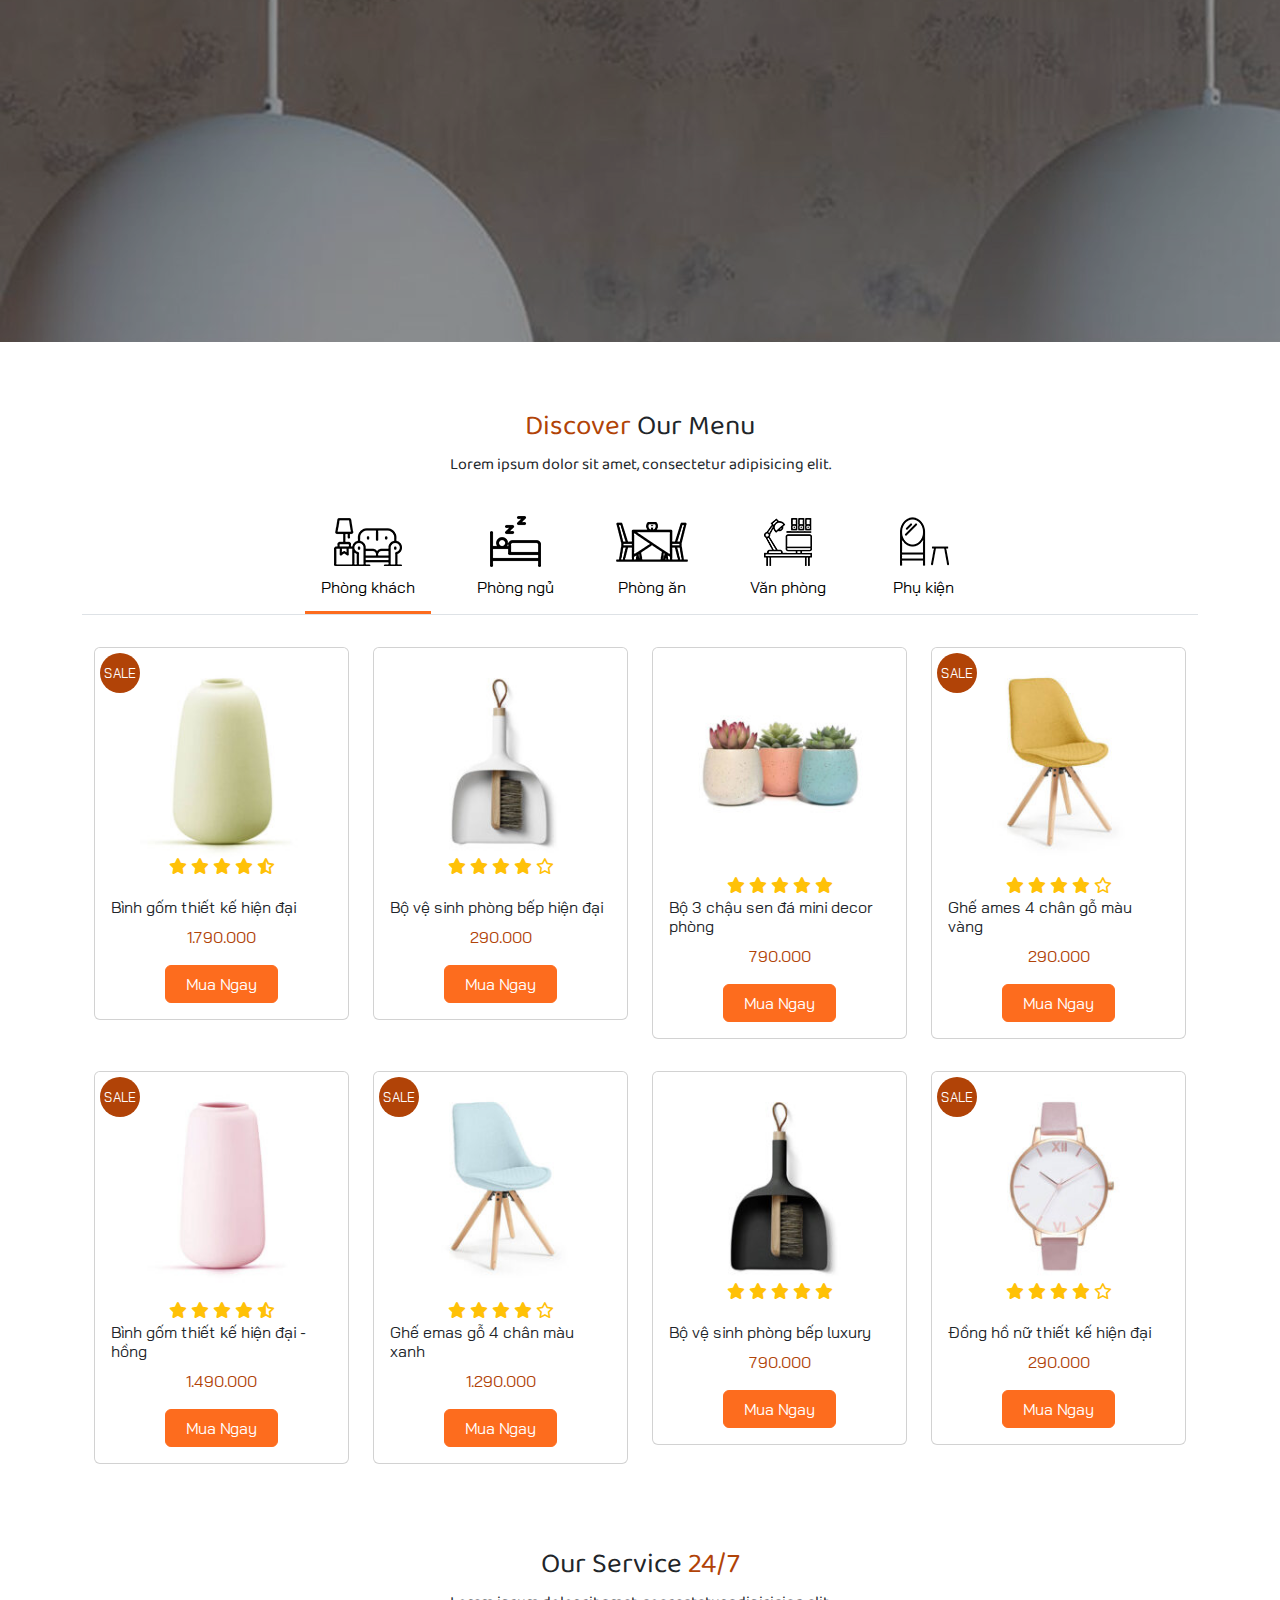
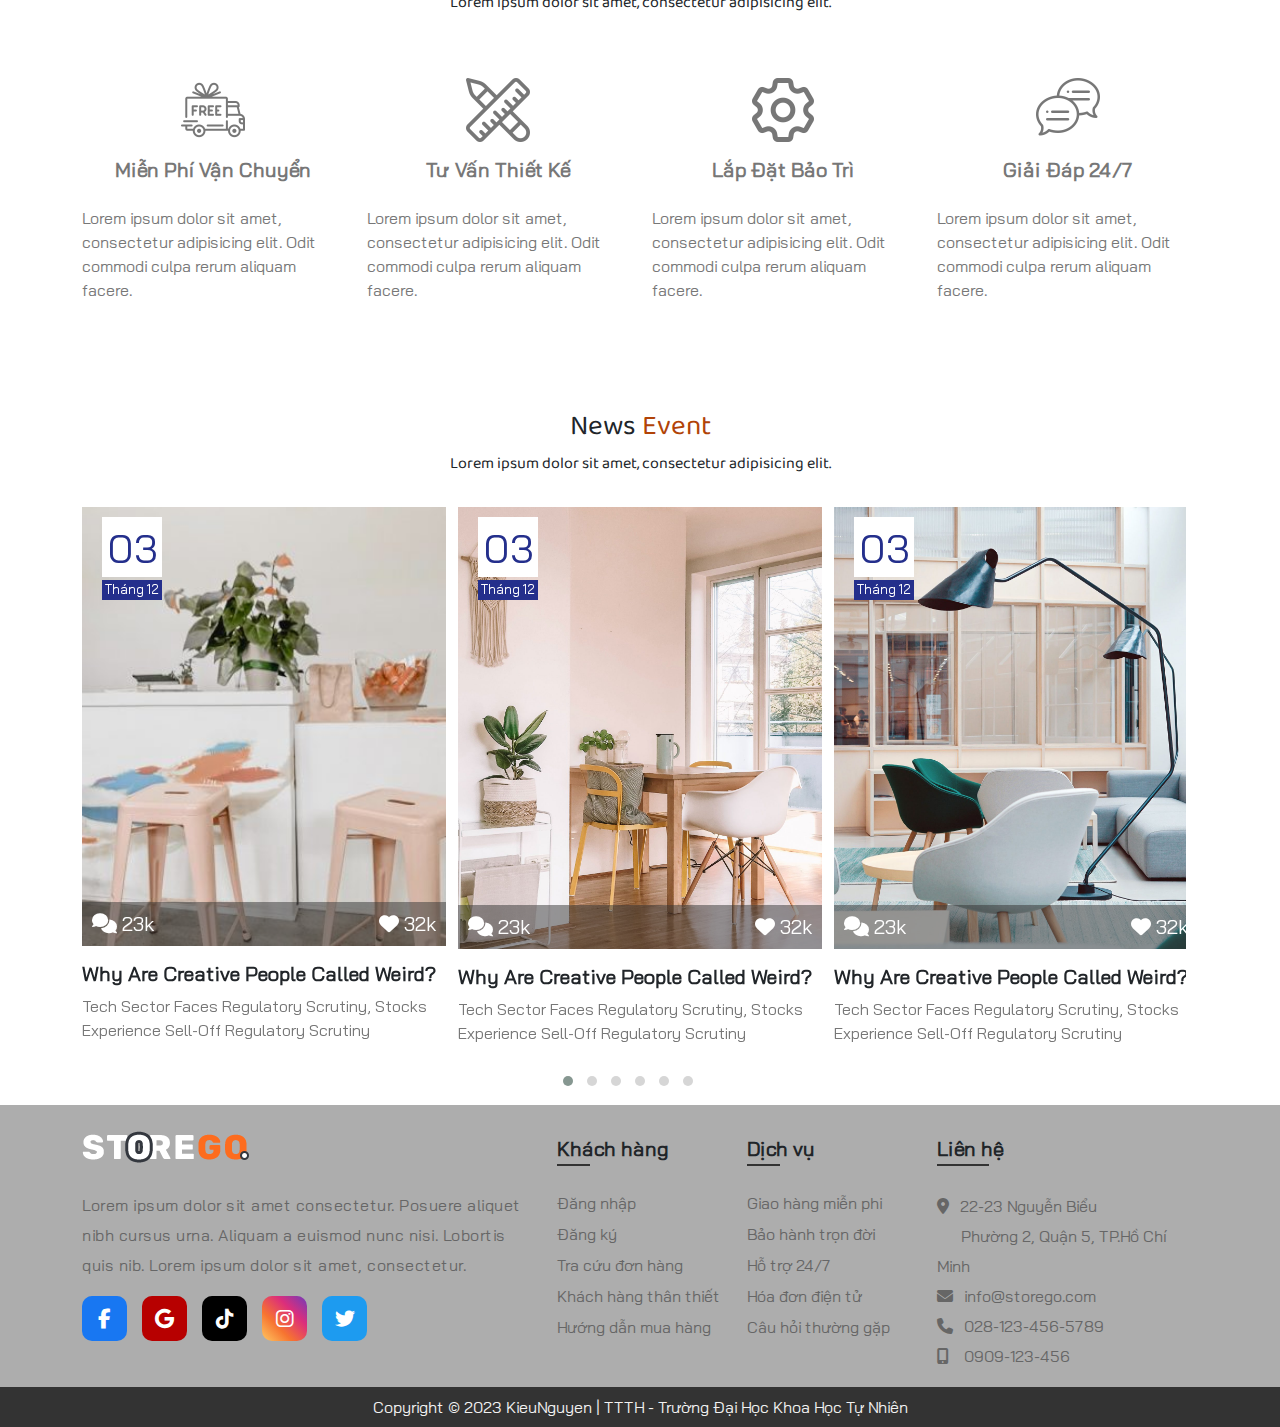
==== commit ed852158: "finish" ====
--- a/index.html
+++ b/index.html
@@ -14,6 +14,7 @@
 	<link rel="stylesheet" href="css/owl.carousel.css">
 	<link rel="stylesheet" href="css/owl.theme.default.css">
 	<link rel="stylesheet" href="css/style.css">
+	<link rel="stylesheet" href="css/style-hover.css">
 	<link rel="stylesheet" href="css/main-style.css">
 <!-- InstanceBeginEditable name="head" -->
 <!-- InstanceEndEditable -->
@@ -49,13 +50,13 @@
 				<div class="navbar-collapse collapse" id="menu">
 					<ul class="navbar-nav ms-auto">
 						<li class="nav-item">
-							<a class="nav-link hvr-underline-from-center" href="#">TRANG CHỦ</a>
+							<a class="nav-link hvr-underline-from-center" href="index.html">TRANG CHỦ</a>
 						</li>
 						<li class="nav-item">
 							<a class="nav-link hvr-underline-from-center" href="#">KHUYẾN MÃI</a>
 						</li>
 						<li class="nav-item">
-							<a class="nav-link hvr-underline-from-center" href="#">SẢN PHẨM</a>
+							<a class="nav-link hvr-underline-from-center" href="product.html">SẢN PHẨM</a>
 						</li>
 						<li class="nav-item">
 							<a class="nav-link hvr-underline-from-center" href="#">TIN TỨC</a>
@@ -65,7 +66,9 @@
 						</li>
 					</ul>
 					<div class="sub-nav">
-						<button class="btn hvr-ripple-in" type="button"><i class="fa-solid fa-search text-white"></i></button>
+						<button class="btn hvr-ripple-in" type="button">
+							<i class="fa-solid fa-search text-white"></i>
+						</button>
 						<button class="btn hvr-ripple-in" type="button"><i class="fa-solid fa-cart-shopping text-white"></i></button>
 						<button class="btn hvr-ripple-in" type="button"><i class="fa-solid fa-user text-white"></i></button>
 					</div>
@@ -75,7 +78,7 @@
 	  
 		<div class="bg-page">
 			<!-- InstanceBeginEditable name="banner" -->
-			<div class="owl-carousel owl-theme" id="banner">
+			<div class="owl-carousel owl-theme banner" id="banner">
 				<div class="item">
 					<img src="images/Main-banner.jpg" alt="">
 					<div class="carousel-caption">
@@ -160,8 +163,20 @@
 		<section class="about" style="margin: 70px 0 30px 0">
 			<div class="container">
 				<div class="row">
-					<div class="col-md-6 mb-3">
-						<img src="images/Consequunt-magni-dolores-1200x789_t.jpg" alt="" class="w-100">
+					<div class="col-md-6 mb-3" style="overflow: hidden">
+						<div class="box2">
+                        <img class="pic-1" src="images/Et-quasi-architecto-beate-1200x789_t.jpg">
+                        <div class="box-content">
+                            <div class="inner-content">
+                                <h3 class="title">STORE GO</h3>
+                                <span class="post">Shopping-Convenience-Safety</span>
+                                <ul class="icon">
+                                    <li class="text-center"><a href="#"><i class="fa-brands fa-facebook"></i></a></li>
+                                    <li class="text-center"><a href="#"><i class="fa fa-link"></i></a></li>
+                                </ul>
+                            </div>
+                        </div>
+                    </div>
 					</div>
 					<div class="col-md-6">
 						<h3 class="text-secondary pb-3">ABOUT US</h3>
@@ -404,7 +419,7 @@
 				</div>
 				<div class="row" style="overflow: hidden">
 					<div class="col-lg-4 col-xl-3 col-6">
-						<div class="card my-3">
+						<div class="card my-3" style="overflow: hidden">
                             <div class="tag-sale">SALE</div>
                             <img src="images/1-270x250.jpg" alt="" class="card-img-top w-100" style="">
                             <div class="card-img-overlay text-center text-yellow" style="position: absolute; bottom: 125px">
@@ -429,7 +444,7 @@
                         </div>
 					</div>
 					<div class="col-lg-4 col-xl-3 col-6">
-						<div class="card my-3">
+						<div class="card my-3" style="overflow: hidden">
                             <img src="images/3-270x250.jpg" alt="" class="card-img-top w-100">
                             <div class="card-img-overlay text-center text-yellow" style="position: absolute; bottom: 125px">
                                 <i class="fa-solid fa-star"></i>
@@ -453,7 +468,7 @@
                         </div>
 					</div>
 					<div class="col-lg-4 col-6 col-xl-3">
-						<div class="card my-3">
+						<div class="card my-3" style="overflow: hidden">
                             <img src="images/5-270x250.jpg" alt="" class="card-img-top w-100">
                             <div class="card-img-overlay text-center text-yellow" style="position: absolute; bottom: 125px">
                                 <i class="fa-solid fa-star"></i>
@@ -477,7 +492,7 @@
                         </div>
 					</div>
 					<div class="col-lg-4 col-6 col-xl-3">
-						<div class="card my-3">
+						<div class="card my-3" style="overflow: hidden">
 							<div class="tag-sale">SALE</div>
                             <img src="images/7-270x250.jpg" alt="" class="card-img-top w-100">
                             <div class="card-img-overlay text-center text-yellow" style="position: absolute; bottom: 125px">
@@ -502,7 +517,7 @@
                         </div>
 					</div>
 					<div class="col-lg-4 col-6 col-xl-3">
-						<div class="card my-3">
+						<div class="card my-3" style="overflow: hidden">
                             <div class="tag-sale">SALE</div>
                             <img src="images/2-270x250.jpg" alt="" class="card-img-top w-100">
                             <div class="card-img-overlay text-center text-yellow" style="position: absolute; bottom: 125px">
@@ -514,7 +529,7 @@
                             </div>
                             <div class="card-body text-center">
                                 <h6 class="card-title text-start">Bình gốm thiết kế hiện đại màu hồng</h6>
-                                <p class="price text-secondary text-end">1.490.000 <span class="giacu">2.100.000</span></p>
+                                <p class="text-secondary">1.490.000</p>
                                 <a href="#"><button type="button" class="btn btn-primary">Mua Ngay</button></a>
                             </div>
                             <div class="card-img-overlay sub-view">
@@ -527,7 +542,7 @@
                         </div>
 					</div>
 					<div class="col-lg-4 col-6 col-xl-3">
-						<div class="card my-3">
+						<div class="card my-3" style="overflow: hidden">
 							<div class="tag-sale">SALE</div>
                             <img src="images/8-270x250.jpg" alt="" class="card-img-top w-100">
                             <div class="card-img-overlay text-center text-yellow" style="position: absolute; bottom: 125px">
@@ -552,7 +567,7 @@
                         </div>
 					</div>
 					<div class="col-lg-4 col-6 col-xl-3">
-						<div class="card my-3">
+						<div class="card my-3" style="overflow: hidden">
                             <img src="images/4-270x250.jpg" alt="" class="card-img-top w-100">
                             <div class="card-img-overlay text-center text-yellow" style="position: absolute; bottom: 125px">
                                 <i class="fa-solid fa-star"></i>
@@ -576,7 +591,7 @@
                         </div>
 					</div>
 					<div class="col-lg-4 col-6 col-xl-3">
-						<div class="card my-3">
+						<div class="card my-3" style="overflow: hidden">
 							<div class="tag-sale">SALE</div>
                             <img src="images/9-270x250.jpg" alt="" class="card-img-top w-100">
                             <div class="card-img-overlay text-center text-yellow" style="position: absolute; bottom: 125px">
@@ -604,10 +619,10 @@
 			</div>
 		</section>
 		<div class="sub-banner text-center container-fluid">
-			<h3>Trên cả thiết kế và thi công</h3>
-			<h2 class="caption my-4">beyond <span>Design</span> and <span>Build</span></h2>
-			<p>Lorem ipsum dolor sit amet, consectetur adipisicing elit. Id enim repellendus sunt, facere vitae temporibus beatae deleniti quis repudiandae nesciunt neque velit unde, accusantium aut maiores aliquid voluptates veritatis rerum?</p>
-			<a href="#"><button type="button" class="btn">Mua Ngay</button></a>
+			<h3 class="wow bounceInDown" data-wow-duration="1s">Trên cả thiết kế và thi công</h3>
+			<h2 class="caption my-4 wow slideInLeft" data-wow-duration="1s" data-wow-delay="1s">beyond <span>Design</span> and <span>Build</span></h2>
+			<p class="wow fadeIn" data-wow-duration="1s" data-wow-delay="2s">Lorem ipsum dolor sit amet, consectetur adipisicing elit. Id enim repellendus sunt, facere vitae temporibus beatae deleniti quis repudiandae nesciunt neque velit unde, accusantium aut maiores aliquid voluptates veritatis rerum?</p>
+			<a href="#"><button type="button" class="btn wow fadeInUpBig" data-wow-duration="1s" data-wow-delay="2.5s">Mua Ngay</button></a>
 		</div>
 		<section id="product" style="margin: 70px 0 30px 0">
 			<div class="section-title">
@@ -615,7 +630,7 @@
 				<p>Lorem ipsum dolor sit amet, consectetur adipisicing elit.</p>
 			</div>
 			<div class="container">
-				<ul class="nav nav-pills">
+				<ul class="nav nav-pills border-bottom">
   					<li class="nav-item">
     					<a class="nav-link active text-center" data-bs-toggle="pill" href="#pk">
 							<img src="images/category-3.png" alt="">
@@ -648,12 +663,1016 @@
   					</li>
 				</ul>
 				<!-- Tab panes -->
-				<div class="tab-content">
-					<div class="tab-pane container active" id="pk">...</div>
-					<div class="tab-pane container fade" id="pn">...</div>
-					<div class="tab-pane container fade" id="pa">...</div>
-					<div class="tab-pane container fade" id="vp">...</div>
-				  	<div class="tab-pane container fade" id="pki">...</div>
+				<div class="tab-content mt-3">
+					<div class="tab-pane container active" id="pk">
+						<div class="row" style="overflow: hidden">
+							<div class="col-lg-4 col-xl-3 col-6">
+								<div class="card my-3" style="overflow: hidden">
+									<div class="tag-sale">SALE</div>
+									<img src="images/1-270x250.jpg" alt="" class="card-img-top w-100" style="">
+									<div class="card-img-overlay text-center text-yellow" style="position: absolute; bottom: 125px">
+										<i class="fa-solid fa-star"></i>
+										<i class="fa-solid fa-star"></i>
+										<i class="fa-solid fa-star"></i>
+										<i class="fa-solid fa-star"></i>
+										<i class="fa-solid fa-star-half-alt"></i>
+									</div>
+									<div class="card-body text-center">
+										<h6 class="card-title text-start">Bình gốm thiết kế hiện đại</h6>
+										<p class="text-secondary">1.790.000</p>
+										<a href="#"><button type="button" class="btn btn-primary">Mua Ngay</button></a>
+									</div>
+									<div class="card-img-overlay sub-view">
+										<ul class="d-flex flex-column">
+											<li><a href="#"><i class="fas fa-shopping-cart"></i></a></li>
+											<li><a href="#"><i class="fas fa-heart"></i></a></li>
+											<li><a href="#"><i class="fas fa-search-plus"></i></a></li>
+										</ul>
+									</div>
+								</div>
+							</div>
+							<div class="col-lg-4 col-xl-3 col-6">
+								<div class="card my-3" style="overflow: hidden">
+									<img src="images/3-270x250.jpg" alt="" class="card-img-top w-100">
+									<div class="card-img-overlay text-center text-yellow" style="position: absolute; bottom: 125px">
+										<i class="fa-solid fa-star"></i>
+										<i class="fa-solid fa-star"></i>
+										<i class="fa-solid fa-star"></i>
+										<i class="fa-solid fa-star"></i>
+										<i class="fa-regular fa-star"></i>
+									</div>
+									<div class="card-body text-center">
+										<h6 class="card-title text-start">Bộ vệ sinh phòng bếp hiện đại</h6>
+										<p class="text-secondary">290.000</p>
+										<a href="#"><button type="button" class="btn btn-primary">Mua Ngay</button></a>
+									</div>
+									<div class="card-img-overlay sub-view">
+										<ul class="d-flex flex-column">
+											<li><a href="#"><i class="fas fa-shopping-cart"></i></a></li>
+											<li><a href="#"><i class="fas fa-heart"></i></a></li>
+											<li><a href="#"><i class="fas fa-search-plus"></i></a></li>
+										</ul>
+									</div>
+								</div>
+							</div>
+							<div class="col-lg-4 col-6 col-xl-3">
+								<div class="card my-3" style="overflow: hidden">
+									<img src="images/5-270x250.jpg" alt="" class="card-img-top w-100">
+									<div class="card-img-overlay text-center text-yellow" style="position: absolute; bottom: 125px">
+										<i class="fa-solid fa-star"></i>
+										<i class="fa-solid fa-star"></i>
+										<i class="fa-solid fa-star"></i>
+										<i class="fa-solid fa-star"></i>
+										<i class="fa-solid fa-star"></i>
+									</div>
+									<div class="card-body text-center">
+										<h6 class="card-title text-start">Bộ 3 chậu sen đá mini decor phòng</h6>
+										<p class="text-secondary">790.000</p>
+										<a href="#"><button type="button" class="btn btn-primary">Mua Ngay</button></a>
+									</div>
+									<div class="card-img-overlay sub-view">
+										<ul class="d-flex flex-column">
+											<li><a href="#"><i class="fas fa-shopping-cart"></i></a></li>
+											<li><a href="#"><i class="fas fa-heart"></i></a></li>
+											<li><a href="#"><i class="fas fa-search-plus"></i></a></li>
+										</ul>
+									</div>
+								</div>
+							</div>
+							<div class="col-lg-4 col-6 col-xl-3">
+								<div class="card my-3" style="overflow: hidden">
+									<div class="tag-sale">SALE</div>
+									<img src="images/7-270x250.jpg" alt="" class="card-img-top w-100">
+									<div class="card-img-overlay text-center text-yellow" style="position: absolute; bottom: 125px">
+										<i class="fa-solid fa-star"></i>
+										<i class="fa-solid fa-star"></i>
+										<i class="fa-solid fa-star"></i>
+										<i class="fa-solid fa-star"></i>
+										<i class="fa-regular fa-star"></i>
+									</div>
+									<div class="card-body text-center">
+										<h6 class="card-title text-start">Ghế ames 4 chân gỗ màu vàng </h6>
+										<p class="text-secondary">290.000</p>
+										<a href="#"><button type="button" class="btn btn-primary">Mua Ngay</button></a>
+									</div>
+									<div class="card-img-overlay sub-view">
+										<ul class="d-flex flex-column">
+											<li><a href="#"><i class="fas fa-shopping-cart"></i></a></li>
+											<li><a href="#"><i class="fas fa-heart"></i></a></li>
+											<li><a href="#"><i class="fas fa-search-plus"></i></a></li>
+										</ul>
+									</div>
+								</div>
+							</div>
+							<div class="col-lg-4 col-6 col-xl-3">
+								<div class="card my-3" style="overflow: hidden">
+									<div class="tag-sale">SALE</div>
+									<img src="images/2-270x250.jpg" alt="" class="card-img-top w-100">
+									<div class="card-img-overlay text-center text-yellow" style="position: absolute; bottom: 125px">
+										<i class="fa-solid fa-star"></i>
+										<i class="fa-solid fa-star"></i>
+										<i class="fa-solid fa-star"></i>
+										<i class="fa-solid fa-star"></i>
+										<i class="fa-solid fa-star-half-alt"></i>
+									</div>
+									<div class="card-body text-center">
+										<h6 class="card-title text-start">Bình gốm thiết kế hiện đại - hồng</h6>
+										<p class="text-secondary">1.490.000</p>
+										<a href="#"><button type="button" class="btn btn-primary">Mua Ngay</button></a>
+									</div>
+									<div class="card-img-overlay sub-view">
+										<ul class="d-flex flex-column">
+											<li><a href="#"><i class="fas fa-shopping-cart"></i></a></li>
+											<li><a href="#"><i class="fas fa-heart"></i></a></li>
+											<li><a href="#"><i class="fas fa-search-plus"></i></a></li>
+										</ul>
+									</div>
+								</div>
+							</div>
+							<div class="col-lg-4 col-6 col-xl-3">
+								<div class="card my-3" style="overflow: hidden">
+									<div class="tag-sale">SALE</div>
+									<img src="images/8-270x250.jpg" alt="" class="card-img-top w-100">
+									<div class="card-img-overlay text-center text-yellow" style="position: absolute; bottom: 125px">
+										<i class="fa-solid fa-star"></i>
+										<i class="fa-solid fa-star"></i>
+										<i class="fa-solid fa-star"></i>
+										<i class="fa-solid fa-star"></i>
+										<i class="fa-regular fa-star"></i>
+									</div>
+									<div class="card-body text-center">
+										<h6 class="card-title text-start">Ghế emas gỗ 4 chân màu xanh</h6>
+										<p class="text-secondary">1.290.000</p>
+										<a href="#"><button type="button" class="btn btn-primary">Mua Ngay</button></a>
+									</div>
+									<div class="card-img-overlay sub-view">
+										<ul class="d-flex flex-column">
+											<li><a href="#"><i class="fas fa-shopping-cart"></i></a></li>
+											<li><a href="#"><i class="fas fa-heart"></i></a></li>
+											<li><a href="#"><i class="fas fa-search-plus"></i></a></li>
+										</ul>
+									</div>
+								</div>
+							</div>
+							<div class="col-lg-4 col-6 col-xl-3">
+								<div class="card my-3" style="overflow: hidden" style="overflow: hidden">
+									<img src="images/4-270x250.jpg" alt="" class="card-img-top w-100">
+									<div class="card-img-overlay text-center text-yellow" style="position: absolute; bottom: 125px">
+										<i class="fa-solid fa-star"></i>
+										<i class="fa-solid fa-star"></i>
+										<i class="fa-solid fa-star"></i>
+										<i class="fa-solid fa-star"></i>
+										<i class="fa-solid fa-star"></i>
+									</div>
+									<div class="card-body text-center">
+										<h6 class="card-title text-start">Bộ vệ sinh phòng bếp luxury</h6>
+										<p class="text-secondary">790.000</p>
+										<a href="#"><button type="button" class="btn btn-primary">Mua Ngay</button></a>
+									</div>
+									<div class="card-img-overlay sub-view">
+										<ul class="d-flex flex-column">
+											<li><a href="#"><i class="fas fa-shopping-cart"></i></a></li>
+											<li><a href="#"><i class="fas fa-heart"></i></a></li>
+											<li><a href="#"><i class="fas fa-search-plus"></i></a></li>
+										</ul>
+									</div>
+								</div>
+							</div>
+							<div class="col-lg-4 col-6 col-xl-3">
+								<div class="card my-3" style="overflow: hidden" style="overflow: hidden">
+									<div class="tag-sale">SALE</div>
+									<img src="images/9-270x250.jpg" alt="" class="card-img-top w-100">
+									<div class="card-img-overlay text-center text-yellow" style="position: absolute; bottom: 125px">
+										<i class="fa-solid fa-star"></i>
+										<i class="fa-solid fa-star"></i>
+										<i class="fa-solid fa-star"></i>
+										<i class="fa-solid fa-star"></i>
+										<i class="fa-regular fa-star"></i>
+									</div>
+									<div class="card-body text-center">
+										<h6 class="card-title text-start">Đồng hồ nữ thiết kế hiện đại</h6>
+										<p class="text-secondary">290.000</p>
+										<a href="#"><button type="button" class="btn btn-primary">Mua Ngay</button></a>
+									</div>
+									<div class="card-img-overlay sub-view">
+										<ul class="d-flex flex-column">
+											<li><a href="#"><i class="fas fa-shopping-cart"></i></a></li>
+											<li><a href="#"><i class="fas fa-heart"></i></a></li>
+											<li><a href="#"><i class="fas fa-search-plus"></i></a></li>
+										</ul>
+									</div>
+								</div>
+							</div>
+						</div>
+					</div>
+					<div class="tab-pane container fade" id="pn">
+						<div class="row" style="overflow: hidden">
+							<div class="col-lg-4 col-6 col-xl-3">
+								<div class="card my-3" style="overflow: hidden" style="overflow: hidden">
+									<div class="tag-sale">SALE</div>
+									<img src="images/2-270x250.jpg" alt="" class="card-img-top w-100">
+									<div class="card-img-overlay text-center text-yellow" style="position: absolute; bottom: 125px">
+										<i class="fa-solid fa-star"></i>
+										<i class="fa-solid fa-star"></i>
+										<i class="fa-solid fa-star"></i>
+										<i class="fa-solid fa-star"></i>
+										<i class="fa-solid fa-star-half-alt"></i>
+									</div>
+									<div class="card-body text-center">
+										<h6 class="card-title text-start">Bình gốm thiết kế hiện đại - hồng</h6>
+										<p class="text-secondary">1.490.000</p>
+										<a href="#"><button type="button" class="btn btn-primary">Mua Ngay</button></a>
+									</div>
+									<div class="card-img-overlay sub-view">
+										<ul class="d-flex flex-column">
+											<li><a href="#"><i class="fas fa-shopping-cart"></i></a></li>
+											<li><a href="#"><i class="fas fa-heart"></i></a></li>
+											<li><a href="#"><i class="fas fa-search-plus"></i></a></li>
+										</ul>
+									</div>
+								</div>
+							</div>
+							<div class="col-lg-4 col-6 col-xl-3">
+								<div class="card my-3" style="overflow: hidden" style="overflow: hidden">
+									<div class="tag-sale">SALE</div>
+									<img src="images/8-270x250.jpg" alt="" class="card-img-top w-100">
+									<div class="card-img-overlay text-center text-yellow" style="position: absolute; bottom: 125px">
+										<i class="fa-solid fa-star"></i>
+										<i class="fa-solid fa-star"></i>
+										<i class="fa-solid fa-star"></i>
+										<i class="fa-solid fa-star"></i>
+										<i class="fa-regular fa-star"></i>
+									</div>
+									<div class="card-body text-center">
+										<h6 class="card-title text-start">Ghế emas gỗ 4 chân màu xanh</h6>
+										<p class="text-secondary">1.290.000</p>
+										<a href="#"><button type="button" class="btn btn-primary">Mua Ngay</button></a>
+									</div>
+									<div class="card-img-overlay sub-view">
+										<ul class="d-flex flex-column">
+											<li><a href="#"><i class="fas fa-shopping-cart"></i></a></li>
+											<li><a href="#"><i class="fas fa-heart"></i></a></li>
+											<li><a href="#"><i class="fas fa-search-plus"></i></a></li>
+										</ul>
+									</div>
+								</div>
+							</div>
+							<div class="col-lg-4 col-6 col-xl-3">
+								<div class="card my-3" style="overflow: hidden" style="overflow: hidden">
+									<img src="images/4-270x250.jpg" alt="" class="card-img-top w-100">
+									<div class="card-img-overlay text-center text-yellow" style="position: absolute; bottom: 125px">
+										<i class="fa-solid fa-star"></i>
+										<i class="fa-solid fa-star"></i>
+										<i class="fa-solid fa-star"></i>
+										<i class="fa-solid fa-star"></i>
+										<i class="fa-solid fa-star"></i>
+									</div>
+									<div class="card-body text-center">
+										<h6 class="card-title text-start">Bộ vệ sinh phòng bếp luxury</h6>
+										<p class="text-secondary">790.000</p>
+										<a href="#"><button type="button" class="btn btn-primary">Mua Ngay</button></a>
+									</div>
+									<div class="card-img-overlay sub-view">
+										<ul class="d-flex flex-column">
+											<li><a href="#"><i class="fas fa-shopping-cart"></i></a></li>
+											<li><a href="#"><i class="fas fa-heart"></i></a></li>
+											<li><a href="#"><i class="fas fa-search-plus"></i></a></li>
+										</ul>
+									</div>
+								</div>
+							</div>
+							<div class="col-lg-4 col-6 col-xl-3">
+								<div class="card my-3" style="overflow: hidden" style="overflow: hidden">
+									<div class="tag-sale">SALE</div>
+									<img src="images/9-270x250.jpg" alt="" class="card-img-top w-100">
+									<div class="card-img-overlay text-center text-yellow" style="position: absolute; bottom: 125px">
+										<i class="fa-solid fa-star"></i>
+										<i class="fa-solid fa-star"></i>
+										<i class="fa-solid fa-star"></i>
+										<i class="fa-solid fa-star"></i>
+										<i class="fa-regular fa-star"></i>
+									</div>
+									<div class="card-body text-center">
+										<h6 class="card-title text-start">Đồng hồ nữ thiết kế hiện đại</h6>
+										<p class="text-secondary">290.000</p>
+										<a href="#"><button type="button" class="btn btn-primary">Mua Ngay</button></a>
+									</div>
+									<div class="card-img-overlay sub-view">
+										<ul class="d-flex flex-column">
+											<li><a href="#"><i class="fas fa-shopping-cart"></i></a></li>
+											<li><a href="#"><i class="fas fa-heart"></i></a></li>
+											<li><a href="#"><i class="fas fa-search-plus"></i></a></li>
+										</ul>
+									</div>
+								</div>
+							</div>
+							<div class="col-lg-4 col-xl-3 col-6">
+								<div class="card my-3" style="overflow: hidden">
+									<img src="images/3-270x250.jpg" alt="" class="card-img-top w-100">
+									<div class="card-img-overlay text-center text-yellow" style="position: absolute; bottom: 125px">
+										<i class="fa-solid fa-star"></i>
+										<i class="fa-solid fa-star"></i>
+										<i class="fa-solid fa-star"></i>
+										<i class="fa-solid fa-star"></i>
+										<i class="fa-regular fa-star"></i>
+									</div>
+									<div class="card-body text-center">
+										<h6 class="card-title text-start">Bộ vệ sinh phòng bếp hiện đại</h6>
+										<p class="text-secondary">290.000</p>
+										<a href="#"><button type="button" class="btn btn-primary">Mua Ngay</button></a>
+									</div>
+									<div class="card-img-overlay sub-view">
+										<ul class="d-flex flex-column">
+											<li><a href="#"><i class="fas fa-shopping-cart"></i></a></li>
+											<li><a href="#"><i class="fas fa-heart"></i></a></li>
+											<li><a href="#"><i class="fas fa-search-plus"></i></a></li>
+										</ul>
+									</div>
+								</div>
+							</div>
+							<div class="col-lg-4 col-6 col-xl-3">
+								<div class="card my-3" style="overflow: hidden">
+									<img src="images/5-270x250.jpg" alt="" class="card-img-top w-100">
+									<div class="card-img-overlay text-center text-yellow" style="position: absolute; bottom: 125px">
+										<i class="fa-solid fa-star"></i>
+										<i class="fa-solid fa-star"></i>
+										<i class="fa-solid fa-star"></i>
+										<i class="fa-solid fa-star"></i>
+										<i class="fa-solid fa-star"></i>
+									</div>
+									<div class="card-body text-center">
+										<h6 class="card-title text-start">Bộ 3 chậu sen đá mini decor phòng</h6>
+										<p class="text-secondary">790.000</p>
+										<a href="#"><button type="button" class="btn btn-primary">Mua Ngay</button></a>
+									</div>
+									<div class="card-img-overlay sub-view">
+										<ul class="d-flex flex-column">
+											<li><a href="#"><i class="fas fa-shopping-cart"></i></a></li>
+											<li><a href="#"><i class="fas fa-heart"></i></a></li>
+											<li><a href="#"><i class="fas fa-search-plus"></i></a></li>
+										</ul>
+									</div>
+								</div>
+							</div>
+						</div>
+					</div>
+					<div class="tab-pane container fade" id="pa">
+						<div class="row" style="overflow: hidden">
+							<div class="col-lg-4 col-xl-3 col-6">
+								<div class="card my-3" style="overflow: hidden">
+									<img src="images/3-270x250.jpg" alt="" class="card-img-top w-100">
+									<div class="card-img-overlay text-center text-yellow" style="position: absolute; bottom: 125px">
+										<i class="fa-solid fa-star"></i>
+										<i class="fa-solid fa-star"></i>
+										<i class="fa-solid fa-star"></i>
+										<i class="fa-solid fa-star"></i>
+										<i class="fa-regular fa-star"></i>
+									</div>
+									<div class="card-body text-center">
+										<h6 class="card-title text-start">Bộ vệ sinh phòng bếp hiện đại</h6>
+										<p class="text-secondary">290.000</p>
+										<a href="#"><button type="button" class="btn btn-primary">Mua Ngay</button></a>
+									</div>
+									<div class="card-img-overlay sub-view">
+										<ul class="d-flex flex-column">
+											<li><a href="#"><i class="fas fa-shopping-cart"></i></a></li>
+											<li><a href="#"><i class="fas fa-heart"></i></a></li>
+											<li><a href="#"><i class="fas fa-search-plus"></i></a></li>
+										</ul>
+									</div>
+								</div>
+							</div>
+							<div class="col-lg-4 col-6 col-xl-3">
+								<div class="card my-3" style="overflow: hidden">
+									<img src="images/5-270x250.jpg" alt="" class="card-img-top w-100">
+									<div class="card-img-overlay text-center text-yellow" style="position: absolute; bottom: 125px">
+										<i class="fa-solid fa-star"></i>
+										<i class="fa-solid fa-star"></i>
+										<i class="fa-solid fa-star"></i>
+										<i class="fa-solid fa-star"></i>
+										<i class="fa-solid fa-star"></i>
+									</div>
+									<div class="card-body text-center">
+										<h6 class="card-title text-start">Bộ 3 chậu sen đá mini decor phòng</h6>
+										<p class="text-secondary">790.000</p>
+										<a href="#"><button type="button" class="btn btn-primary">Mua Ngay</button></a>
+									</div>
+									<div class="card-img-overlay sub-view">
+										<ul class="d-flex flex-column">
+											<li><a href="#"><i class="fas fa-shopping-cart"></i></a></li>
+											<li><a href="#"><i class="fas fa-heart"></i></a></li>
+											<li><a href="#"><i class="fas fa-search-plus"></i></a></li>
+										</ul>
+									</div>
+								</div>
+							</div>
+							<div class="col-lg-4 col-xl-3 col-6">
+								<div class="card my-3" style="overflow: hidden">
+									<div class="tag-sale">SALE</div>
+									<img src="images/1-270x250.jpg" alt="" class="card-img-top w-100" style="">
+									<div class="card-img-overlay text-center text-yellow" style="position: absolute; bottom: 125px">
+										<i class="fa-solid fa-star"></i>
+										<i class="fa-solid fa-star"></i>
+										<i class="fa-solid fa-star"></i>
+										<i class="fa-solid fa-star"></i>
+										<i class="fa-solid fa-star-half-alt"></i>
+									</div>
+									<div class="card-body text-center">
+										<h6 class="card-title text-start">Bình gốm thiết kế hiện đại</h6>
+										<p class="text-secondary">1.790.000</p>
+										<a href="#"><button type="button" class="btn btn-primary">Mua Ngay</button></a>
+									</div>
+									<div class="card-img-overlay sub-view">
+										<ul class="d-flex flex-column">
+											<li><a href="#"><i class="fas fa-shopping-cart"></i></a></li>
+											<li><a href="#"><i class="fas fa-heart"></i></a></li>
+											<li><a href="#"><i class="fas fa-search-plus"></i></a></li>
+										</ul>
+									</div>
+								</div>
+							</div>
+							<div class="col-lg-4 col-xl-3 col-6">
+								<div class="card my-3" style="overflow: hidden">
+									<img src="images/3-270x250.jpg" alt="" class="card-img-top w-100">
+									<div class="card-img-overlay text-center text-yellow" style="position: absolute; bottom: 125px">
+										<i class="fa-solid fa-star"></i>
+										<i class="fa-solid fa-star"></i>
+										<i class="fa-solid fa-star"></i>
+										<i class="fa-solid fa-star"></i>
+										<i class="fa-regular fa-star"></i>
+									</div>
+									<div class="card-body text-center">
+										<h6 class="card-title text-start">Bộ vệ sinh phòng bếp hiện đại</h6>
+										<p class="text-secondary">290.000</p>
+										<a href="#"><button type="button" class="btn btn-primary">Mua Ngay</button></a>
+									</div>
+									<div class="card-img-overlay sub-view">
+										<ul class="d-flex flex-column">
+											<li><a href="#"><i class="fas fa-shopping-cart"></i></a></li>
+											<li><a href="#"><i class="fas fa-heart"></i></a></li>
+											<li><a href="#"><i class="fas fa-search-plus"></i></a></li>
+										</ul>
+									</div>
+								</div>
+							</div>
+							<div class="col-lg-4 col-6 col-xl-3">
+								<div class="card my-3" style="overflow: hidden">
+									<img src="images/5-270x250.jpg" alt="" class="card-img-top w-100">
+									<div class="card-img-overlay text-center text-yellow" style="position: absolute; bottom: 125px">
+										<i class="fa-solid fa-star"></i>
+										<i class="fa-solid fa-star"></i>
+										<i class="fa-solid fa-star"></i>
+										<i class="fa-solid fa-star"></i>
+										<i class="fa-solid fa-star"></i>
+									</div>
+									<div class="card-body text-center">
+										<h6 class="card-title text-start">Bộ 3 chậu sen đá mini decor phòng</h6>
+										<p class="text-secondary">790.000</p>
+										<a href="#"><button type="button" class="btn btn-primary">Mua Ngay</button></a>
+									</div>
+									<div class="card-img-overlay sub-view">
+										<ul class="d-flex flex-column">
+											<li><a href="#"><i class="fas fa-shopping-cart"></i></a></li>
+											<li><a href="#"><i class="fas fa-heart"></i></a></li>
+											<li><a href="#"><i class="fas fa-search-plus"></i></a></li>
+										</ul>
+									</div>
+								</div>
+							</div>
+						</div>
+					</div>
+					<div class="tab-pane container fade" id="vp">
+						<div class="row" style="overflow: hidden">
+							<div class="col-lg-4 col-6 col-xl-3">
+								<div class="card my-3" style="overflow: hidden">
+									<div class="tag-sale">SALE</div>
+									<img src="images/7-270x250.jpg" alt="" class="card-img-top w-100">
+									<div class="card-img-overlay text-center text-yellow" style="position: absolute; bottom: 125px">
+										<i class="fa-solid fa-star"></i>
+										<i class="fa-solid fa-star"></i>
+										<i class="fa-solid fa-star"></i>
+										<i class="fa-solid fa-star"></i>
+										<i class="fa-regular fa-star"></i>
+									</div>
+									<div class="card-body text-center">
+										<h6 class="card-title text-start">Ghế ames 4 chân gỗ màu vàng </h6>
+										<p class="text-secondary">290.000</p>
+										<a href="#"><button type="button" class="btn btn-primary">Mua Ngay</button></a>
+									</div>
+									<div class="card-img-overlay sub-view">
+										<ul class="d-flex flex-column">
+											<li><a href="#"><i class="fas fa-shopping-cart"></i></a></li>
+											<li><a href="#"><i class="fas fa-heart"></i></a></li>
+											<li><a href="#"><i class="fas fa-search-plus"></i></a></li>
+										</ul>
+									</div>
+								</div>
+							</div>
+							<div class="col-lg-4 col-6 col-xl-3">
+								<div class="card my-3" style="overflow: hidden">
+									<div class="tag-sale">SALE</div>
+									<img src="images/2-270x250.jpg" alt="" class="card-img-top w-100">
+									<div class="card-img-overlay text-center text-yellow" style="position: absolute; bottom: 125px">
+										<i class="fa-solid fa-star"></i>
+										<i class="fa-solid fa-star"></i>
+										<i class="fa-solid fa-star"></i>
+										<i class="fa-solid fa-star"></i>
+										<i class="fa-solid fa-star-half-alt"></i>
+									</div>
+									<div class="card-body text-center">
+										<h6 class="card-title text-start">Bình gốm thiết kế hiện đại - hồng</h6>
+										<p class="text-secondary">1.490.000</p>
+										<a href="#"><button type="button" class="btn btn-primary">Mua Ngay</button></a>
+									</div>
+									<div class="card-img-overlay sub-view">
+										<ul class="d-flex flex-column">
+											<li><a href="#"><i class="fas fa-shopping-cart"></i></a></li>
+											<li><a href="#"><i class="fas fa-heart"></i></a></li>
+											<li><a href="#"><i class="fas fa-search-plus"></i></a></li>
+										</ul>
+									</div>
+								</div>
+							</div>
+							<div class="col-lg-4 col-6 col-xl-3">
+								<div class="card my-3" style="overflow: hidden">
+									<div class="tag-sale">SALE</div>
+									<img src="images/8-270x250.jpg" alt="" class="card-img-top w-100">
+									<div class="card-img-overlay text-center text-yellow" style="position: absolute; bottom: 125px">
+										<i class="fa-solid fa-star"></i>
+										<i class="fa-solid fa-star"></i>
+										<i class="fa-solid fa-star"></i>
+										<i class="fa-solid fa-star"></i>
+										<i class="fa-regular fa-star"></i>
+									</div>
+									<div class="card-body text-center">
+										<h6 class="card-title text-start">Ghế emas gỗ 4 chân màu xanh</h6>
+										<p class="text-secondary">1.290.000</p>
+										<a href="#"><button type="button" class="btn btn-primary">Mua Ngay</button></a>
+									</div>
+									<div class="card-img-overlay sub-view">
+										<ul class="d-flex flex-column">
+											<li><a href="#"><i class="fas fa-shopping-cart"></i></a></li>
+											<li><a href="#"><i class="fas fa-heart"></i></a></li>
+											<li><a href="#"><i class="fas fa-search-plus"></i></a></li>
+										</ul>
+									</div>
+								</div>
+							</div>
+							<div class="col-lg-4 col-xl-3 col-6">
+								<div class="card my-3" style="overflow: hidden">
+									<div class="tag-sale">SALE</div>
+									<img src="images/1-270x250.jpg" alt="" class="card-img-top w-100" style="">
+									<div class="card-img-overlay text-center text-yellow" style="position: absolute; bottom: 125px">
+										<i class="fa-solid fa-star"></i>
+										<i class="fa-solid fa-star"></i>
+										<i class="fa-solid fa-star"></i>
+										<i class="fa-solid fa-star"></i>
+										<i class="fa-solid fa-star-half-alt"></i>
+									</div>
+									<div class="card-body text-center">
+										<h6 class="card-title text-start">Bình gốm thiết kế hiện đại</h6>
+										<p class="text-secondary">1.790.000</p>
+										<a href="#"><button type="button" class="btn btn-primary">Mua Ngay</button></a>
+									</div>
+									<div class="card-img-overlay sub-view">
+										<ul class="d-flex flex-column">
+											<li><a href="#"><i class="fas fa-shopping-cart"></i></a></li>
+											<li><a href="#"><i class="fas fa-heart"></i></a></li>
+											<li><a href="#"><i class="fas fa-search-plus"></i></a></li>
+										</ul>
+									</div>
+								</div>
+							</div>
+							<div class="col-lg-4 col-xl-3 col-6">
+								<div class="card my-3" style="overflow: hidden">
+									<img src="images/3-270x250.jpg" alt="" class="card-img-top w-100">
+									<div class="card-img-overlay text-center text-yellow" style="position: absolute; bottom: 125px">
+										<i class="fa-solid fa-star"></i>
+										<i class="fa-solid fa-star"></i>
+										<i class="fa-solid fa-star"></i>
+										<i class="fa-solid fa-star"></i>
+										<i class="fa-regular fa-star"></i>
+									</div>
+									<div class="card-body text-center">
+										<h6 class="card-title text-start">Bộ vệ sinh phòng bếp hiện đại</h6>
+										<p class="text-secondary">290.000</p>
+										<a href="#"><button type="button" class="btn btn-primary">Mua Ngay</button></a>
+									</div>
+									<div class="card-img-overlay sub-view">
+										<ul class="d-flex flex-column">
+											<li><a href="#"><i class="fas fa-shopping-cart"></i></a></li>
+											<li><a href="#"><i class="fas fa-heart"></i></a></li>
+											<li><a href="#"><i class="fas fa-search-plus"></i></a></li>
+										</ul>
+									</div>
+								</div>
+							</div>
+							<div class="col-lg-4 col-6 col-xl-3">
+								<div class="card my-3" style="overflow: hidden">
+									<img src="images/5-270x250.jpg" alt="" class="card-img-top w-100">
+									<div class="card-img-overlay text-center text-yellow" style="position: absolute; bottom: 125px">
+										<i class="fa-solid fa-star"></i>
+										<i class="fa-solid fa-star"></i>
+										<i class="fa-solid fa-star"></i>
+										<i class="fa-solid fa-star"></i>
+										<i class="fa-solid fa-star"></i>
+									</div>
+									<div class="card-body text-center">
+										<h6 class="card-title text-start">Bộ 3 chậu sen đá mini decor phòng</h6>
+										<p class="text-secondary">790.000</p>
+										<a href="#"><button type="button" class="btn btn-primary">Mua Ngay</button></a>
+									</div>
+									<div class="card-img-overlay sub-view">
+										<ul class="d-flex flex-column">
+											<li><a href="#"><i class="fas fa-shopping-cart"></i></a></li>
+											<li><a href="#"><i class="fas fa-heart"></i></a></li>
+											<li><a href="#"><i class="fas fa-search-plus"></i></a></li>
+										</ul>
+									</div>
+								</div>
+							</div>
+							<div class="col-lg-4 col-6 col-xl-3">
+								<div class="card my-3" style="overflow: hidden">
+									<div class="tag-sale">SALE</div>
+									<img src="images/9-270x250.jpg" alt="" class="card-img-top w-100">
+									<div class="card-img-overlay text-center text-yellow" style="position: absolute; bottom: 125px">
+										<i class="fa-solid fa-star"></i>
+										<i class="fa-solid fa-star"></i>
+										<i class="fa-solid fa-star"></i>
+										<i class="fa-solid fa-star"></i>
+										<i class="fa-regular fa-star"></i>
+									</div>
+									<div class="card-body text-center">
+										<h6 class="card-title text-start">Đồng hồ nữ thiết kế hiện đại</h6>
+										<p class="text-secondary">290.000</p>
+										<a href="#"><button type="button" class="btn btn-primary">Mua Ngay</button></a>
+									</div>
+									<div class="card-img-overlay sub-view">
+										<ul class="d-flex flex-column">
+											<li><a href="#"><i class="fas fa-shopping-cart"></i></a></li>
+											<li><a href="#"><i class="fas fa-heart"></i></a></li>
+											<li><a href="#"><i class="fas fa-search-plus"></i></a></li>
+										</ul>
+									</div>
+								</div>
+							</div>
+						</div>
+					</div>
+				  	<div class="tab-pane container fade" id="pki">
+						<div class="row" style="overflow: hidden">
+							<div class="col-lg-4 col-xl-3 col-6">
+								<div class="card my-3" style="overflow: hidden">
+									<div class="tag-sale">SALE</div>
+									<img src="images/1-270x250.jpg" alt="" class="card-img-top w-100" style="">
+									<div class="card-img-overlay text-center text-yellow" style="position: absolute; bottom: 125px">
+										<i class="fa-solid fa-star"></i>
+										<i class="fa-solid fa-star"></i>
+										<i class="fa-solid fa-star"></i>
+										<i class="fa-solid fa-star"></i>
+										<i class="fa-solid fa-star-half-alt"></i>
+									</div>
+									<div class="card-body text-center">
+										<h6 class="card-title text-start">Bình gốm thiết kế hiện đại</h6>
+										<p class="text-secondary">1.790.000</p>
+										<a href="#"><button type="button" class="btn btn-primary">Mua Ngay</button></a>
+									</div>
+									<div class="card-img-overlay sub-view">
+										<ul class="d-flex flex-column">
+											<li><a href="#"><i class="fas fa-shopping-cart"></i></a></li>
+											<li><a href="#"><i class="fas fa-heart"></i></a></li>
+											<li><a href="#"><i class="fas fa-search-plus"></i></a></li>
+										</ul>
+									</div>
+								</div>
+							</div>
+							<div class="col-lg-4 col-xl-3 col-6">
+								<div class="card my-3" style="overflow: hidden">
+									<img src="images/3-270x250.jpg" alt="" class="card-img-top w-100">
+									<div class="card-img-overlay text-center text-yellow" style="position: absolute; bottom: 125px">
+										<i class="fa-solid fa-star"></i>
+										<i class="fa-solid fa-star"></i>
+										<i class="fa-solid fa-star"></i>
+										<i class="fa-solid fa-star"></i>
+										<i class="fa-regular fa-star"></i>
+									</div>
+									<div class="card-body text-center">
+										<h6 class="card-title text-start">Bộ vệ sinh phòng bếp hiện đại</h6>
+										<p class="text-secondary">290.000</p>
+										<a href="#"><button type="button" class="btn btn-primary">Mua Ngay</button></a>
+									</div>
+									<div class="card-img-overlay sub-view">
+										<ul class="d-flex flex-column">
+											<li><a href="#"><i class="fas fa-shopping-cart"></i></a></li>
+											<li><a href="#"><i class="fas fa-heart"></i></a></li>
+											<li><a href="#"><i class="fas fa-search-plus"></i></a></li>
+										</ul>
+									</div>
+								</div>
+							</div>
+							<div class="col-lg-4 col-6 col-xl-3">
+								<div class="card my-3" style="overflow: hidden">
+									<img src="images/4-270x250.jpg" alt="" class="card-img-top w-100">
+									<div class="card-img-overlay text-center text-yellow" style="position: absolute; bottom: 125px">
+										<i class="fa-solid fa-star"></i>
+										<i class="fa-solid fa-star"></i>
+										<i class="fa-solid fa-star"></i>
+										<i class="fa-solid fa-star"></i>
+										<i class="fa-solid fa-star"></i>
+									</div>
+									<div class="card-body text-center">
+										<h6 class="card-title text-start">Bộ vệ sinh phòng bếp luxury</h6>
+										<p class="text-secondary">790.000</p>
+										<a href="#"><button type="button" class="btn btn-primary">Mua Ngay</button></a>
+									</div>
+									<div class="card-img-overlay sub-view">
+										<ul class="d-flex flex-column">
+											<li><a href="#"><i class="fas fa-shopping-cart"></i></a></li>
+											<li><a href="#"><i class="fas fa-heart"></i></a></li>
+											<li><a href="#"><i class="fas fa-search-plus"></i></a></li>
+										</ul>
+									</div>
+								</div>
+							</div>
+							<div class="col-lg-4 col-6 col-xl-3">
+								<div class="card my-3" style="overflow: hidden">
+									<div class="tag-sale">SALE</div>
+									<img src="images/9-270x250.jpg" alt="" class="card-img-top w-100">
+									<div class="card-img-overlay text-center text-yellow" style="position: absolute; bottom: 125px">
+										<i class="fa-solid fa-star"></i>
+										<i class="fa-solid fa-star"></i>
+										<i class="fa-solid fa-star"></i>
+										<i class="fa-solid fa-star"></i>
+										<i class="fa-regular fa-star"></i>
+									</div>
+									<div class="card-body text-center">
+										<h6 class="card-title text-start">Đồng hồ nữ thiết kế hiện đại</h6>
+										<p class="text-secondary">290.000</p>
+										<a href="#"><button type="button" class="btn btn-primary">Mua Ngay</button></a>
+									</div>
+									<div class="card-img-overlay sub-view">
+										<ul class="d-flex flex-column">
+											<li><a href="#"><i class="fas fa-shopping-cart"></i></a></li>
+											<li><a href="#"><i class="fas fa-heart"></i></a></li>
+											<li><a href="#"><i class="fas fa-search-plus"></i></a></li>
+										</ul>
+									</div>
+								</div>
+							</div>
+							<div class="col-lg-4 col-6 col-xl-3">
+								<div class="card my-3" style="overflow: hidden">
+									<img src="images/5-270x250.jpg" alt="" class="card-img-top w-100">
+									<div class="card-img-overlay text-center text-yellow" style="position: absolute; bottom: 125px">
+										<i class="fa-solid fa-star"></i>
+										<i class="fa-solid fa-star"></i>
+										<i class="fa-solid fa-star"></i>
+										<i class="fa-solid fa-star"></i>
+										<i class="fa-solid fa-star"></i>
+									</div>
+									<div class="card-body text-center">
+										<h6 class="card-title text-start">Bộ 3 chậu sen đá mini decor phòng</h6>
+										<p class="text-secondary">790.000</p>
+										<a href="#"><button type="button" class="btn btn-primary">Mua Ngay</button></a>
+									</div>
+									<div class="card-img-overlay sub-view">
+										<ul class="d-flex flex-column">
+											<li><a href="#"><i class="fas fa-shopping-cart"></i></a></li>
+											<li><a href="#"><i class="fas fa-heart"></i></a></li>
+											<li><a href="#"><i class="fas fa-search-plus"></i></a></li>
+										</ul>
+									</div>
+								</div>
+							</div>
+							<div class="col-lg-4 col-6 col-xl-3">
+								<div class="card my-3" style="overflow: hidden">
+									<div class="tag-sale">SALE</div>
+									<img src="images/7-270x250.jpg" alt="" class="card-img-top w-100">
+									<div class="card-img-overlay text-center text-yellow" style="position: absolute; bottom: 125px">
+										<i class="fa-solid fa-star"></i>
+										<i class="fa-solid fa-star"></i>
+										<i class="fa-solid fa-star"></i>
+										<i class="fa-solid fa-star"></i>
+										<i class="fa-regular fa-star"></i>
+									</div>
+									<div class="card-body text-center">
+										<h6 class="card-title text-start">Ghế ames 4 chân gỗ màu vàng </h6>
+										<p class="text-secondary">290.000</p>
+										<a href="#"><button type="button" class="btn btn-primary">Mua Ngay</button></a>
+									</div>
+									<div class="card-img-overlay sub-view">
+										<ul class="d-flex flex-column">
+											<li><a href="#"><i class="fas fa-shopping-cart"></i></a></li>
+											<li><a href="#"><i class="fas fa-heart"></i></a></li>
+											<li><a href="#"><i class="fas fa-search-plus"></i></a></li>
+										</ul>
+									</div>
+								</div>
+							</div>
+							<div class="col-lg-4 col-6 col-xl-3">
+								<div class="card my-3" style="overflow: hidden">
+									<div class="tag-sale">SALE</div>
+									<img src="images/2-270x250.jpg" alt="" class="card-img-top w-100">
+									<div class="card-img-overlay text-center text-yellow" style="position: absolute; bottom: 125px">
+										<i class="fa-solid fa-star"></i>
+										<i class="fa-solid fa-star"></i>
+										<i class="fa-solid fa-star"></i>
+										<i class="fa-solid fa-star"></i>
+										<i class="fa-solid fa-star-half-alt"></i>
+									</div>
+									<div class="card-body text-center">
+										<h6 class="card-title text-start">Bình gốm thiết kế hiện đại - hồng</h6>
+										<p class="text-secondary">1.490.000</p>
+										<a href="#"><button type="button" class="btn btn-primary">Mua Ngay</button></a>
+									</div>
+									<div class="card-img-overlay sub-view">
+										<ul class="d-flex flex-column">
+											<li><a href="#"><i class="fas fa-shopping-cart"></i></a></li>
+											<li><a href="#"><i class="fas fa-heart"></i></a></li>
+											<li><a href="#"><i class="fas fa-search-plus"></i></a></li>
+										</ul>
+									</div>
+								</div>
+							</div>
+							<div class="col-lg-4 col-6 col-xl-3">
+								<div class="card my-3" style="overflow: hidden">
+									<div class="tag-sale">SALE</div>
+									<img src="images/8-270x250.jpg" alt="" class="card-img-top w-100">
+									<div class="card-img-overlay text-center text-yellow" style="position: absolute; bottom: 125px">
+										<i class="fa-solid fa-star"></i>
+										<i class="fa-solid fa-star"></i>
+										<i class="fa-solid fa-star"></i>
+										<i class="fa-solid fa-star"></i>
+										<i class="fa-regular fa-star"></i>
+									</div>
+									<div class="card-body text-center">
+										<h6 class="card-title text-start">Ghế emas gỗ 4 chân màu xanh</h6>
+										<p class="text-secondary">1.290.000</p>
+										<a href="#"><button type="button" class="btn btn-primary">Mua Ngay</button></a>
+									</div>
+									<div class="card-img-overlay sub-view">
+										<ul class="d-flex flex-column">
+											<li><a href="#"><i class="fas fa-shopping-cart"></i></a></li>
+											<li><a href="#"><i class="fas fa-heart"></i></a></li>
+											<li><a href="#"><i class="fas fa-search-plus"></i></a></li>
+										</ul>
+									</div>
+								</div>
+							</div>
+						</div>
+					</div>
+				</div>
+			</div>
+		</section>
+		<section id="service" style="margin: 70px 0 30px 0">
+			<div class="section-title">
+				<h3>Our Service <span class="text-secondary">24/7</span></h3>
+				<p>Lorem ipsum dolor sit amet, consectetur adipisicing elit.</p>
+			</div>
+			<div class="container py-4">
+				<div class="row">
+					<div class="col-6 col-lg-3 text-center text-gray item-service pt-2">
+						<img src="images/free-delivery 1.png" alt="">
+						<h5 class="py-3">Miễn Phí Vận Chuyển</h5>
+						<p class="text-start">Lorem ipsum dolor sit amet, consectetur adipisicing elit. Odit commodi culpa rerum aliquam facere.</p>
+					</div>
+					<div class="col-6 col-lg-3 text-center text-gray item-service pt-2">
+						<img src="images/free-delivery 1-1.png" alt="">
+						<h5 class="py-3">Tư Vấn Thiết Kế</h5>
+						<p class="text-start">Lorem ipsum dolor sit amet, consectetur adipisicing elit. Odit commodi culpa rerum aliquam facere.</p>
+					</div>
+					<div class="col-6 col-lg-3 text-center text-gray item-service pt-2">
+						<img src="images/free-delivery 1-2.png" alt="">
+						<h5 class="py-3">Lắp Đặt Bảo Trì</h5>
+						<p class="text-start">Lorem ipsum dolor sit amet, consectetur adipisicing elit. Odit commodi culpa rerum aliquam facere.</p>
+					</div>
+					<div class="col-6 col-lg-3 text-center text-gray item-service pt-2">
+						<img src="images/free-delivery 1-3.png" alt="">
+						<h5 class="py-3">Giải Đáp 24/7</h5>
+						<p class="text-start">Lorem ipsum dolor sit amet, consectetur adipisicing elit. Odit commodi culpa rerum aliquam facere.</p>
+					</div>
+				</div>
+			</div>
+		</section>
+		<section id="blogs">
+			<div class="section-title">
+				<h3>News <span class="text-secondary">Event</span></h3>
+				<p>Lorem ipsum dolor sit amet, consectetur adipisicing elit.</p>
+			</div>
+			<div class="container">
+				<div class="row owl-carousel owl-theme" id="blog-item">
+					<div class="item">
+						<div class="card border-0 p-0">
+							<img src="images/The-Most-Fashionable-City-In-the-US-1-1400x1700_t.jpg" alt="">
+							<div class="date text-center">
+								<h1>03</h1> 
+								<div class="month">Tháng 12</div>
+							</div>
+							<div class="comment bg-dark-blur w-100">
+								<ul class="d-flex justify-content-between">
+									<li><i class="fa-solid fa-comments"></i> 23k</li>
+									<li><i class="fa-solid fa-heart"></i> 32k</li>
+								</ul>
+							</div>
+						</div>
+						<div class="my-3 desc">
+							<h5>Why Are Creative People Called Weird?</h5>
+							<p>Tech Sector Faces Regulatory Scrutiny, Stocks Experience Sell-Off Regulatory Scrutiny</p>
+						</div>
+					</div>
+					<div class="item">
+						<div class="card border-0 p-0">
+							<img src="images/Spring-wardrobe-must-haves-1-1400x1700_t.jpg" alt="">
+							<div class="date text-center">
+								<h1>03</h1> 
+								<div class="month">Tháng 12</div>
+							</div>
+							<div class="comment bg-dark-blur w-100">
+								<ul class="d-flex justify-content-between">
+									<li><i class="fa-solid fa-comments"></i> 23k</li>
+									<li><i class="fa-solid fa-heart"></i> 32k</li>
+								</ul>
+							</div>
+						</div>
+						<div class="my-3 desc">
+							<h5>Why Are Creative People Called Weird?</h5>
+							<p>Tech Sector Faces Regulatory Scrutiny, Stocks Experience Sell-Off Regulatory Scrutiny</p>
+						</div>
+					</div>
+					<div class="item">
+						<div class="card border-0 p-0">
+							<img src="images/6-328x395.jpg" alt="">
+							<div class="date text-center">
+								<h1>03</h1> 
+								<div class="month">Tháng 12</div>
+							</div>
+							<div class="comment bg-dark-blur w-100">
+								<ul class="d-flex justify-content-between">
+									<li><i class="fa-solid fa-comments"></i> 23k</li>
+									<li><i class="fa-solid fa-heart"></i> 32k</li>
+								</ul>
+							</div>
+						</div>
+						<div class="my-3 desc">
+							<h5>Why Are Creative People Called Weird?</h5>
+							<p>Tech Sector Faces Regulatory Scrutiny, Stocks Experience Sell-Off Regulatory Scrutiny</p>
+						</div>
+					</div>
+					<div class="item">
+						<div class="card border-0 p-0">
+							<img src="images/4-328x395.jpg" alt="">
+							<div class="date text-center">
+								<h1>03</h1> 
+								<div class="month">Tháng 12</div>
+							</div>
+							<div class="comment bg-dark-blur w-100">
+								<ul class="d-flex justify-content-between">
+									<li><i class="fa-solid fa-comments"></i> 23k</li>
+									<li><i class="fa-solid fa-heart"></i> 32k</li>
+								</ul>
+							</div>
+						</div>
+						<div class="my-3 desc">
+							<h5>Why Are Creative People Called Weird?</h5>
+							<p>Tech Sector Faces Regulatory Scrutiny, Stocks Experience Sell-Off Regulatory Scrutiny</p>
+						</div>
+					</div>
+					<div class="item">
+						<div class="card border-0 p-0">
+							<img src="images/7-328x395.jpg" alt="">
+							<div class="date text-center">
+								<h1>03</h1> 
+								<div class="month">Tháng 12</div>
+							</div>
+							<div class="comment bg-dark-blur w-100">
+								<ul class="d-flex justify-content-between">
+									<li><i class="fa-solid fa-comments"></i> 23k</li>
+									<li><i class="fa-solid fa-heart"></i> 32k</li>
+								</ul>
+							</div>
+						</div>
+						<div class="my-3 desc">
+							<h5>Why Are Creative People Called Weird?</h5>
+							<p>Tech Sector Faces Regulatory Scrutiny, Stocks Experience Sell-Off Regulatory Scrutiny</p>
+						</div>
+					</div>
+					<div class="item">
+						<div class="card border-0 p-0">
+							<img src="images/14-328x395.jpg" alt="">
+							<div class="date text-center">
+								<h1>03</h1> 
+								<div class="month">Tháng 12</div>
+							</div>
+							<div class="comment bg-dark-blur w-100">
+								<ul class="d-flex justify-content-between">
+									<li><i class="fa-solid fa-comments"></i> 23k</li>
+									<li><i class="fa-solid fa-heart"></i> 32k</li>
+								</ul>
+							</div>
+						</div>
+						<div class="my-3 desc">
+							<h5>Why Are Creative People Called Weird?</h5>
+							<p>Tech Sector Faces Regulatory Scrutiny, Stocks Experience Sell-Off Regulatory Scrutiny</p>
+						</div>
+					</div>
 				</div>
 			</div>
 		</section>
--- a/css/style-hover.css
+++ b/css/style-hover.css
@@ -0,0 +1,47 @@
+@charset "utf-8";
+/* CSS Document */
+.box2{position:relative}
+.box2 img{width:100%;height:auto}
+.box2 .box-content{width:100%;height:100%;position:absolute;top:50%;left:50%;z-index:2;transform:translate(-50%,-50%)}
+.box2 .box-content:after,.box2 .box-content:before,.box2:after,.box2:before{content:"";width:80%;height:80%;position:absolute;top:50%;left:50%;transform:translate(-50%,-50%) rotate(45deg);transition:all .5s ease 0s}
+.box2:before{background:linear-gradient(45deg,rgba(0,0,0,.2) 49%,transparent 50%);left:-100%}
+.box2:after{background:linear-gradient(45deg,transparent 49%,rgba(0,0,0,.2) 50%);left:160%}
+.box2 .box-content:after,.box2 .box-content:before{width:65%;height:65%;background:linear-gradient(45deg,rgba(0,0,0,.3) 49%,transparent 50%);left:-100%;transition-delay:.1s}
+.box1 .box-content:after{background:linear-gradient(45deg,transparent 49%,rgba(0,0,0,.3) 50%);left:160%}
+.box2:hover .box-content:after,.box2:hover .box-content:before,.box2:hover:after,.box2:hover:before{left:50%}
+.box2 .inner-content{width:50%;height:50%;color:#fff;padding:40px 0;position:absolute;top:50%;left:50%;z-index:2;transform:translate(-50%,-50%) scale(0);transition:all .3s ease .2s}
+.box2 .inner-content:after{width:100%;height:100%;background:var(--bs-primary);position:absolute;top:50%;left:50%;z-index:-1;transform:translate(-50%,-50%) rotate(45deg)}
+.box2:hover .inner-content{transform:translate(-50%,-50%) scale(1);transition:all .3s ease 0s}
+.box2 .title{font-size:18px;font-weight:700;text-transform:uppercase;margin-bottom:5px}
+.box2 .post{display:block;font-size:14px;text-transform:capitalize;margin-bottom:7px}
+.box10 .title,.box11 .title,.box4 .title,.box5 .title,.box6 .box-content,.box7 .title{text-transform:uppercase}
+.box2 .icon{padding:0;margin:0;list-style:none;transform:rotateY(360deg) scale(0);transition:all .3s ease 0s}
+.box2:hover .icon{transform:rotateY(0) scale(1)}
+.box2 .icon li{display:inline-block;margin:0 3px}
+.box2 .icon li a{display:block;width:35px;height:35px;line-height:35px;background:#fff;font-size:16px;color:#505050;transition:all .3s ease 0s}
+.box2 .icon li a:hover{box-shadow:0 0 0 5px rgba(0,0,0,.5);background:#fff;color:#ff4f4f}
+@media only screen and (max-width:990px){.box2{margin-bottom:30px}
+}
+@media only screen and (max-width:320px){.box2 .inner-content{padding:25px 0}
+.box2 .title{font-size:16px}
+}
+
+.box16{text-align:center;color:#fff;position:relative; overflow: hidden}
+.box16 .box-content,.box16:after{width:100%;position:absolute;left:0}
+.box16:after{content:"";height:100%;background:linear-gradient(to bottom,rgba(0,0,0,0) 0,rgba(0,0,0,.08) 69%,rgba(0,0,0,.76) 100%);top:0;transition:all .5s ease 0s}
+.box16 .post,.box16 .title{transform:translateY(70px);transition:all .4s cubic-bezier(.13,.62,.81,.91) 0s}
+.box16:hover:after{background:linear-gradient(to bottom,rgba(0,0,0,.01) 0,rgba(0,0,0,.09) 11%,rgba(0,0,0,.12) 13%,rgba(0,0,0,.19) 20%,rgba(0,0,0,.29) 28%,rgba(0,0,0,.29) 29%,rgba(0,0,0,.42) 38%,rgba(0,0,0,.46) 43%,rgba(0,0,0,.53) 47%,rgba(0,0,0,.75) 69%,rgba(0,0,0,.87) 84%,rgba(0,0,0,.98) 99%,rgba(0,0,0,.94) 100%)}
+.box16 img{width:100%;height:auto}
+.box16 .box-content{padding:20px;margin-bottom:4px;bottom:0;z-index:1}
+.box16 .title{font-size:calc(13px + 0.5vw);font-weight:700;text-transform:uppercase;margin:0 0 10px}
+.box16 .post{display:block;padding:8px 0;font-size:15px}
+.box16:hover .post,.box16:hover .title{transform:translateY(0)}
+.box16 .btn{margin:25px 0 12px;opacity:1;position:relative;transform:perspective(500px) rotateX(-90deg) rotateY(0) rotateZ(0);transition:all .6s cubic-bezier(0,0,.58,1) 0s; font-size: calc(8px + 0.5vw)}
+.box16:hover .btn{opacity:1;transform:perspective(500px) rotateX(0) rotateY(0) rotateZ(0)}
+@media only screen and (max-width:990px){.box16{margin-bottom:30px}
+	@media (min-width:576px) and (max-width:992px)
+	{
+		.box16 .post{position: absolute; bottom: -200px}
+		.box16 .title{margin: 0}
+	}
+}
--- a/css/main-style.css
+++ b/css/main-style.css
@@ -1,7 +1,8 @@
 @charset "utf-8";
 /* CSS Document */
 ul{list-style: none; margin: 0; padding: 0}
-a{text-decoration: none}
+a{text-decoration: none; color: #000}
+.giacu { text-decoration: line-through; margin-left: 20px}
 
 @media (max-width: 992px){
 	.welcom .contact{display: flex; justify-content: space-between}
@@ -50,16 +51,15 @@
 footer .social li a {color: #fff; font-size: 20px}
 
 /*index*/
-/*.bg-page {position: relative; overflow: hidden}*/
-.bg-page #banner {margin-top: -62px}
+.bg-page .banner {margin-top: -62px}
 @media (max-width: 992px){
-	.bg-page #banner {margin-top: 0}
+	.bg-page .banner {margin-top: 0}
 }
 .bg-page .carousel-caption {position: absolute; width: 100%; top: 15%; left: 10%}
 @media (max-width: 768px)
 {
 	.bg-page .carousel-caption {position: absolute; width: 100%; top: 1%; left: 4%;}
-	.btn {font-size: 0.5rem}
+	.bg-page .btn {font-size: 0.5rem}
 }
 .bg-page .carousel-caption h4 {font-size: 2vw}
 .bg-page .carousel-caption h1 {font-size: 5.5vw}
@@ -77,6 +77,8 @@
 
 #category .card .card-img-overlay {padding: 0;}
 #category .card .card-img-overlay p{text-align: center; color: #fff; background-color: rgba(51,51,51,0.5); font-size: 20px; margin: 0}
+#category .item {overflow: hidden; transition: all 0.5s linear}
+#category .item:hover img{transform: scale(1.5); transition: all 0.5s linear}
 
 .bg-dark-blur {background: rgba(51,51,51,0.5)}
 .text-yellow {color: var(--bs-yellow)}
@@ -129,24 +131,71 @@
 .sub-banner .caption span {font-family: 'Baloo Bhaijaan 2'; color: var(--bs-primary); font-size: calc(45px + 2vw)}
 .sub-banner p {color: #D5D5D5; padding: 0 20vw 2vw 20vw; font-size: calc(1rem + 0.1vw)}
 .sub-banner .btn {background: var(--bs-secondary); color: #fff; padding: calc(0.5vw + 1px) calc(1vw + 20px); font-size: calc(1rem + 0.2vw)}
+.sub-banner .btn:hover {background-color: var(--bs-primary); transition: all 0.5s linear}
 
 #product .nav-item .nav-link {margin: 0 15px}
+#product .nav-item .nav-link:hover {box-shadow: 2px 0 5px 0 #666; transition: all 0.5s linear}
 
 @media (max-width: 525px)
 {
 	#pr-hot .card .sub-view {position: absolute; top:0; left: 70%}
-}
-
-
-
-
-
-
-
-
-
-
-
-
-
-
+	#product .card .sub-view {position: absolute; top:0; left: 68%}
+}
+
+#service .item-service h5 {font-weight: bold}
+#service .item-service:hover 
+{
+	box-shadow: 0 0 5px 0 #666;
+	border-radius: 5px;
+	transition: all 0.5s linear
+}
+
+#blog-item .date
+{
+	position: absolute; top:10px; left: 20px;
+	width: 60px;
+	height: 60px;
+	background: #fff;
+	color: var(--bs-fourth);
+	padding: 0;
+	padding-top: 7px
+}
+#blog-item .date .month {background: var(--bs-fourth); color: #fff; font-size: 13px}
+#blog-item .comment 
+{
+	position: absolute; bottom: 0; left: 0;
+	font-size: 20px;
+	padding: 7px 10px;
+	color: #fff
+}
+.desc h5 {font-weight: bold}
+.desc p {color: #777}
+
+.bg-page .title {position: absolute; top: 0; bottom: 0; left: 0; right: 0; padding: calc(100px + 7vh) 0}
+.bg-page .title h1 {font-size: calc(24px + 1vw);}
+.sub-title a, .sub-title {color: #E1E1E1; font-size: calc(11px + 0.5vw)}
+
+aside .td { position:relative; }
+aside .td::before{
+	content: "";
+	position: absolute; left: 0; bottom: -5px;
+	width: 30%; height: 3px; background:var(--bs-primary) 
+}
+aside .nav-link{  color: #666; font-weight: 500; padding-left: 0; display: block}
+aside .nav-link:hover,aside .nav-link.active{ color: var(--bs-primary) ; border-bottom: none}
+
+.cat-pr .col-6{padding: 0 6px;}
+@media (max-width: 1024px)
+{
+	.cat-pr .col-6{padding: 0 6px;}
+	.card > .sub-view {position: absolute; top: 0; left: 70%}
+	
+}
+
+
+
+
+
+
+
+
